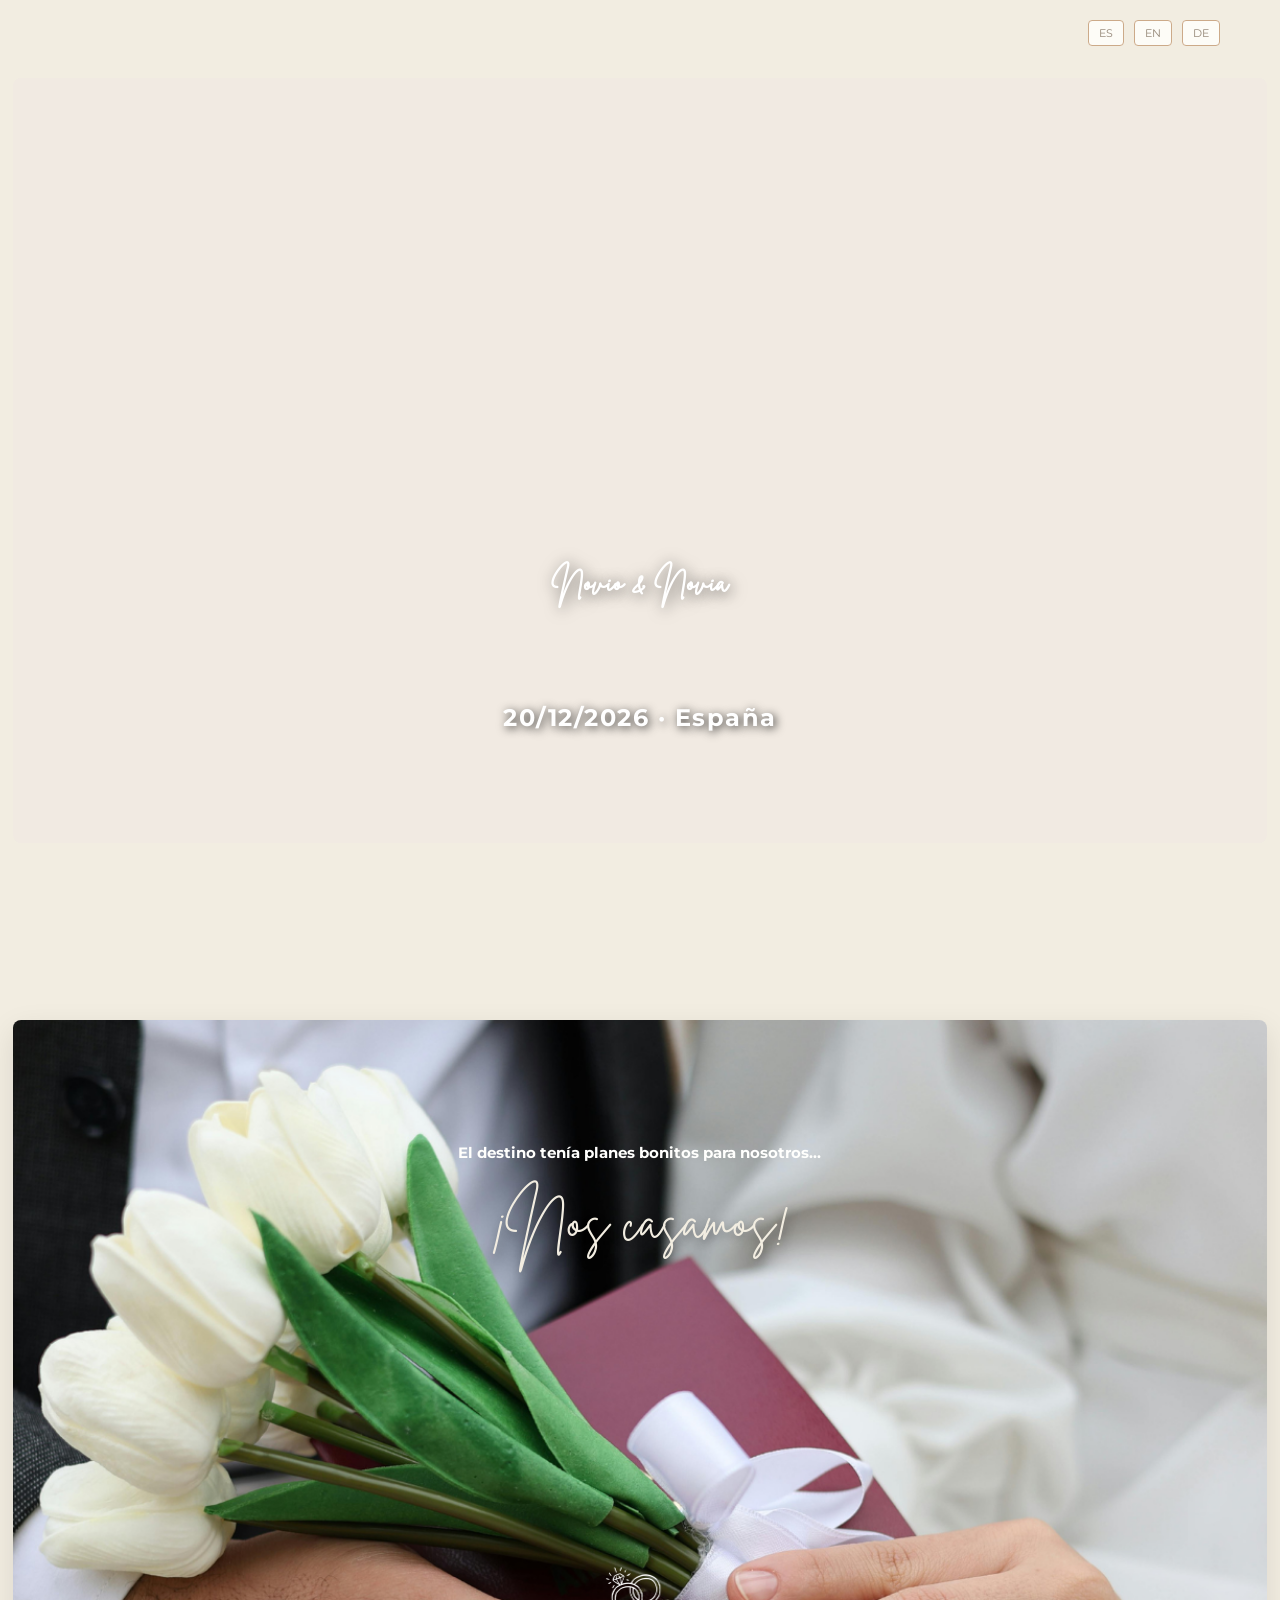
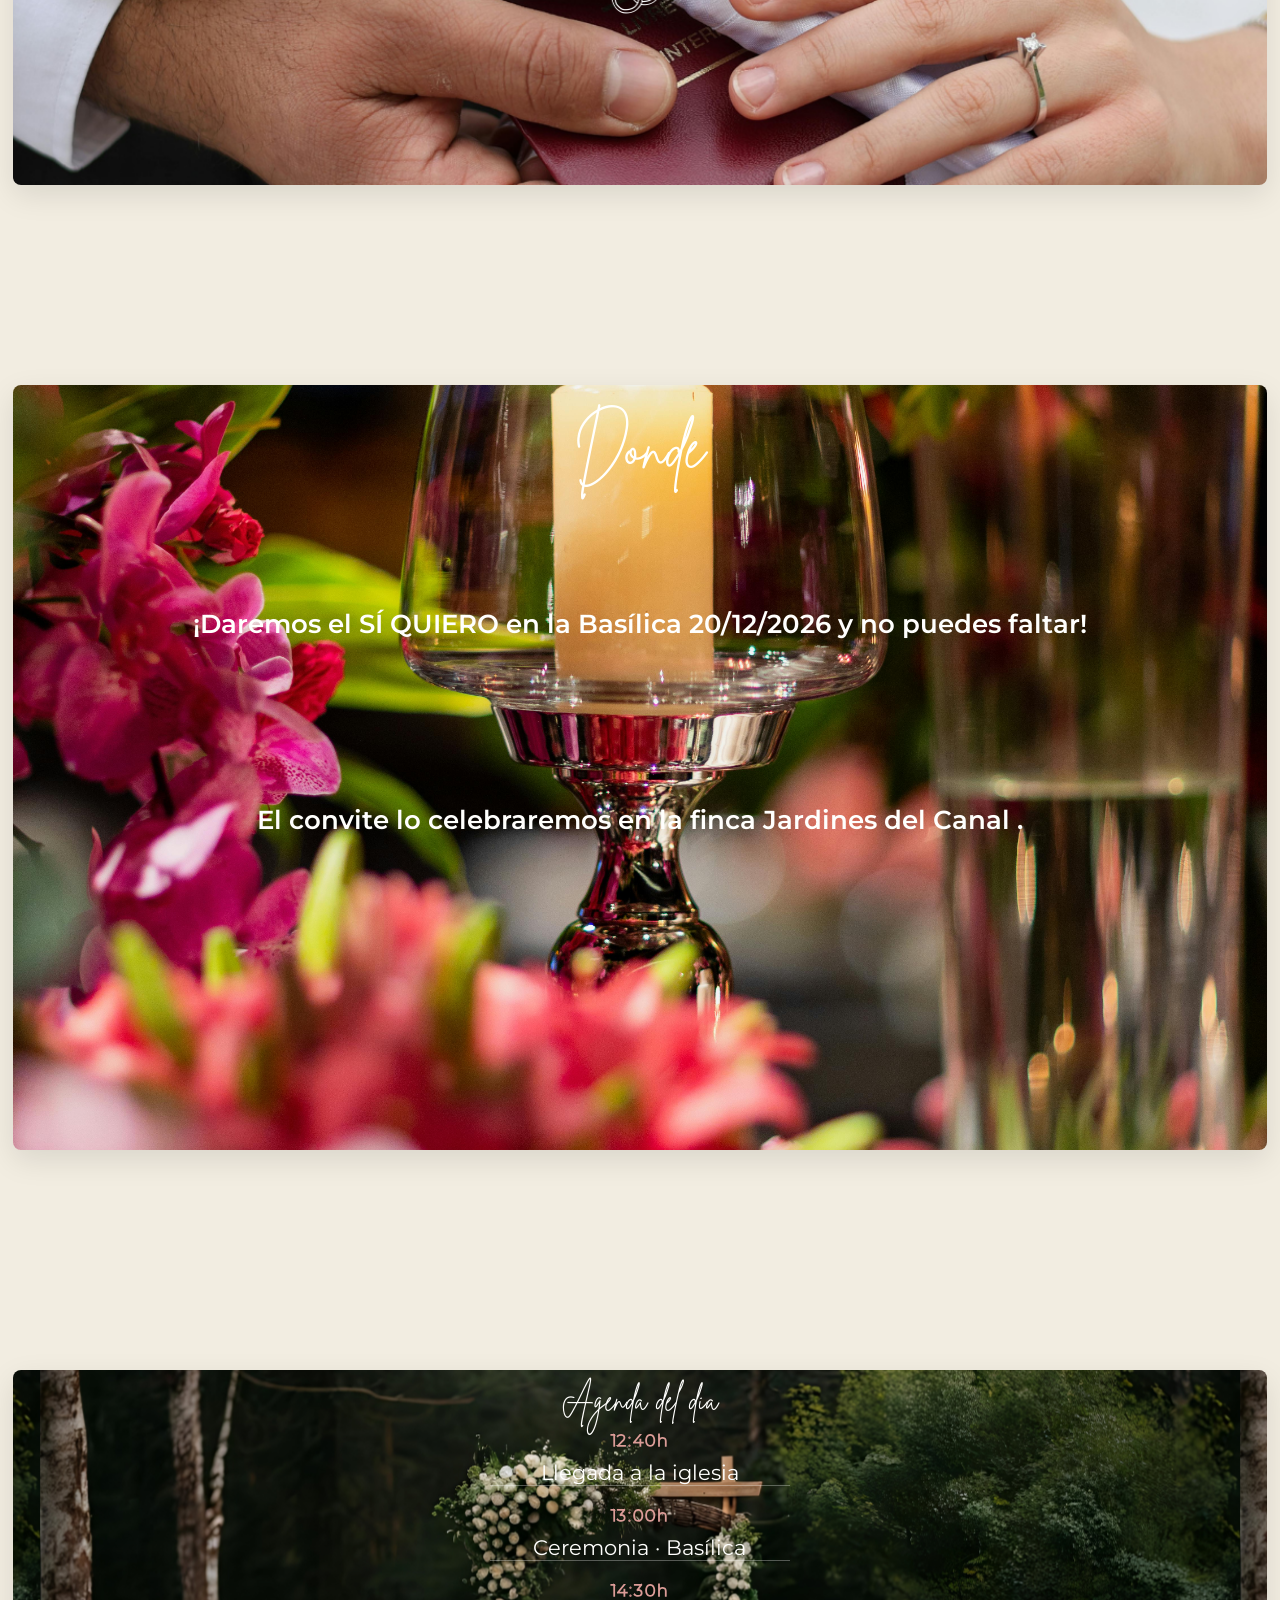
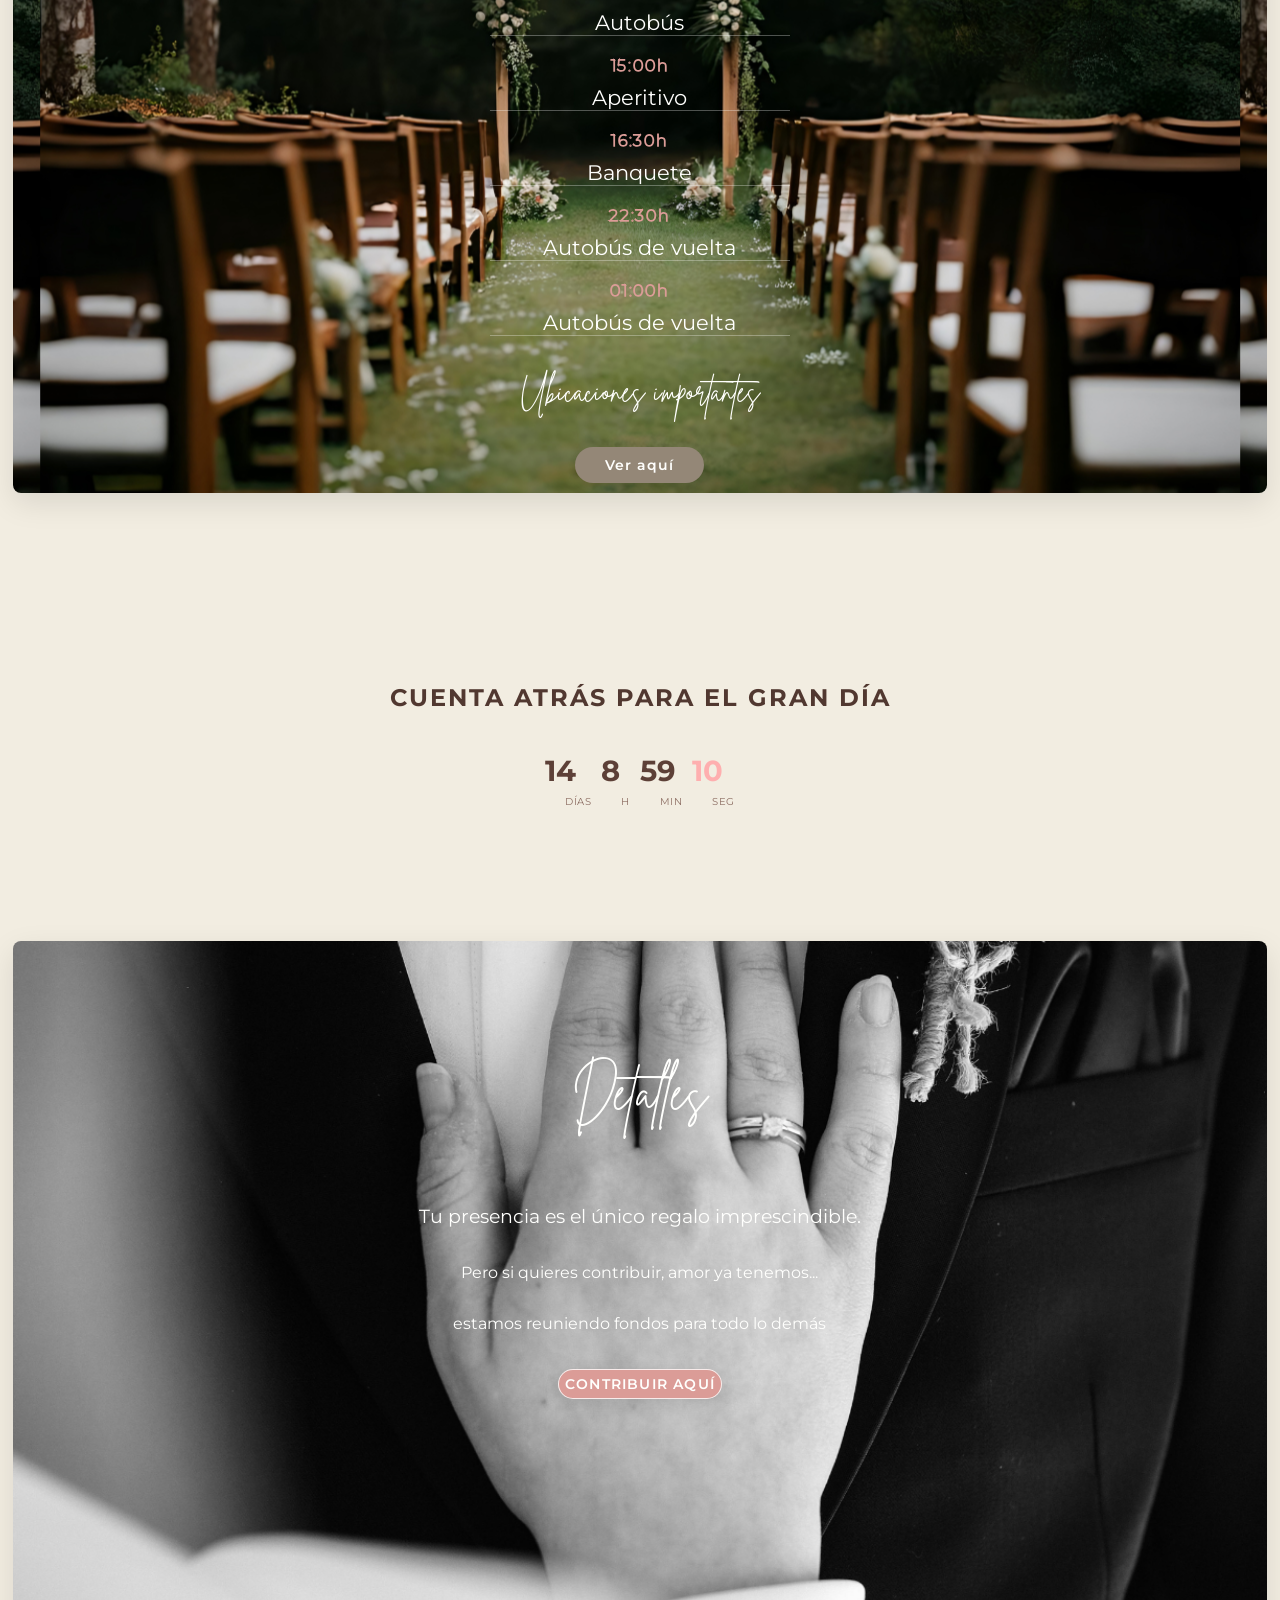
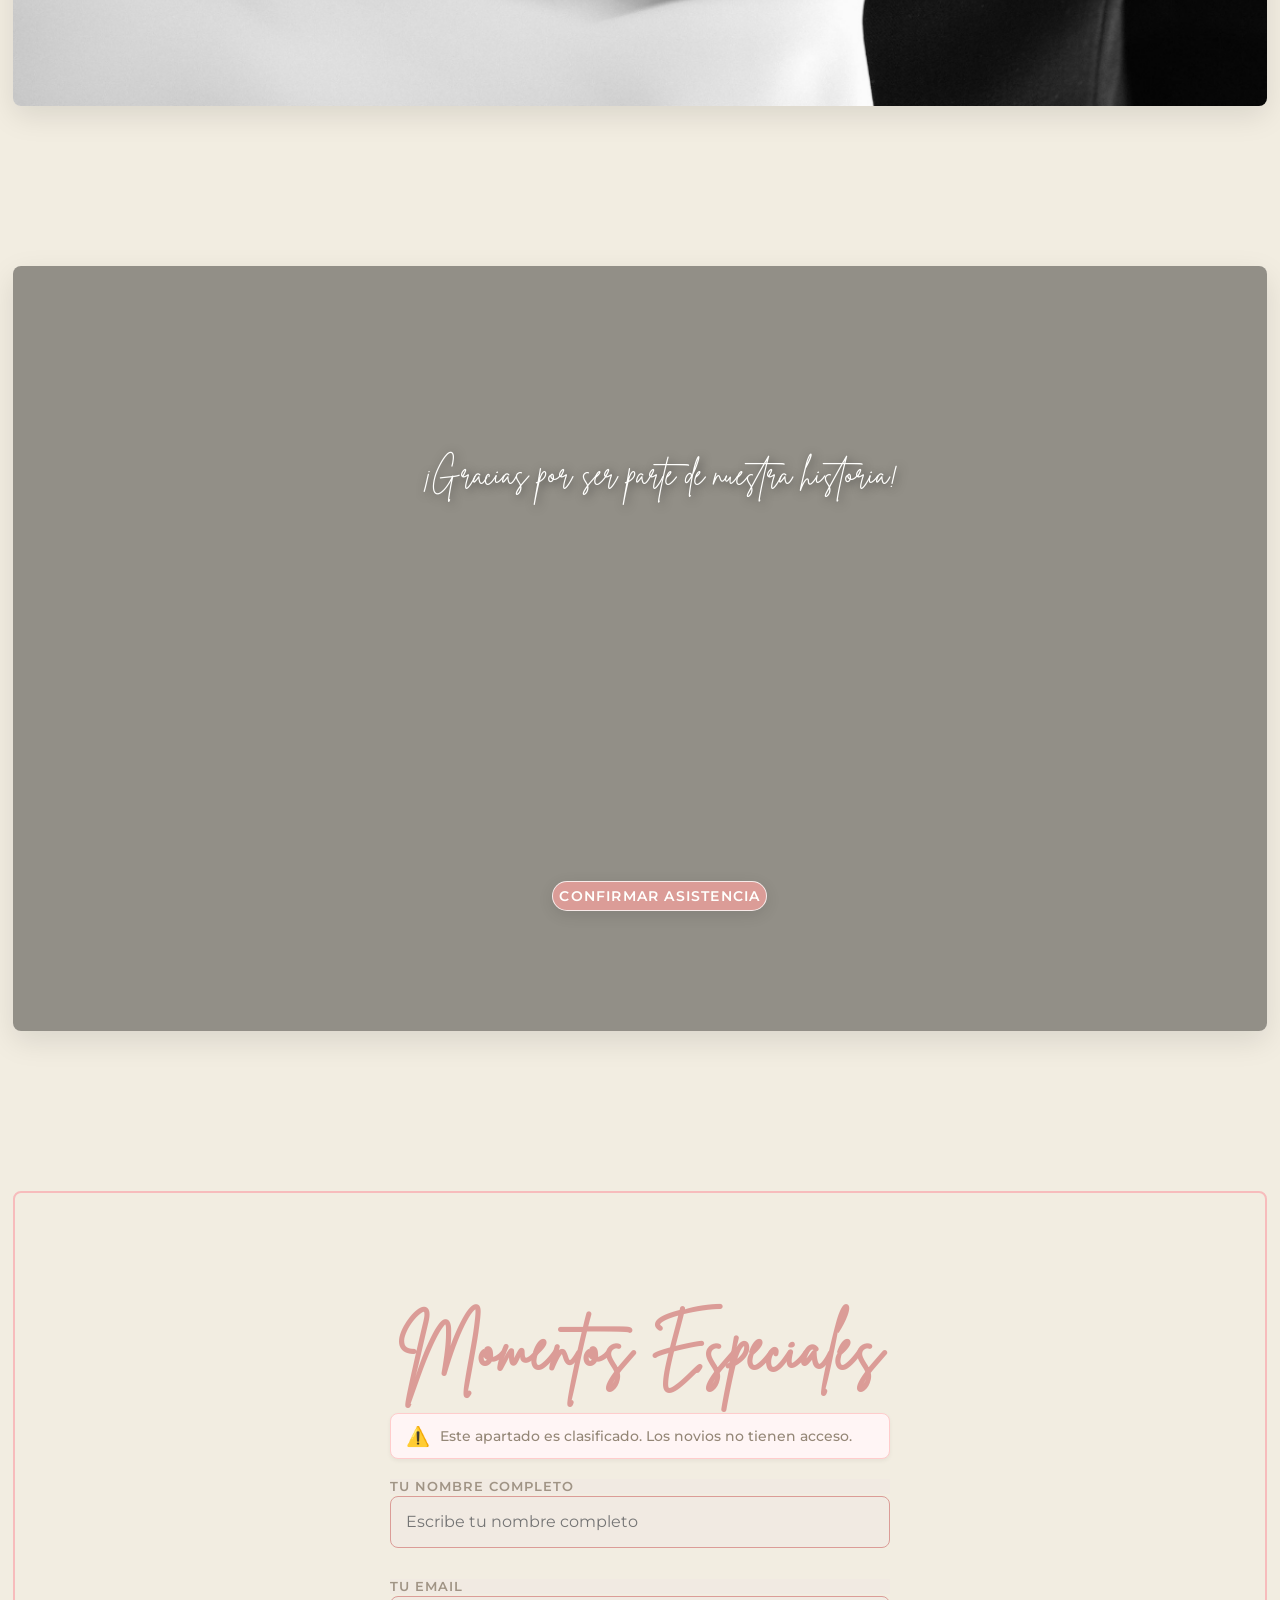
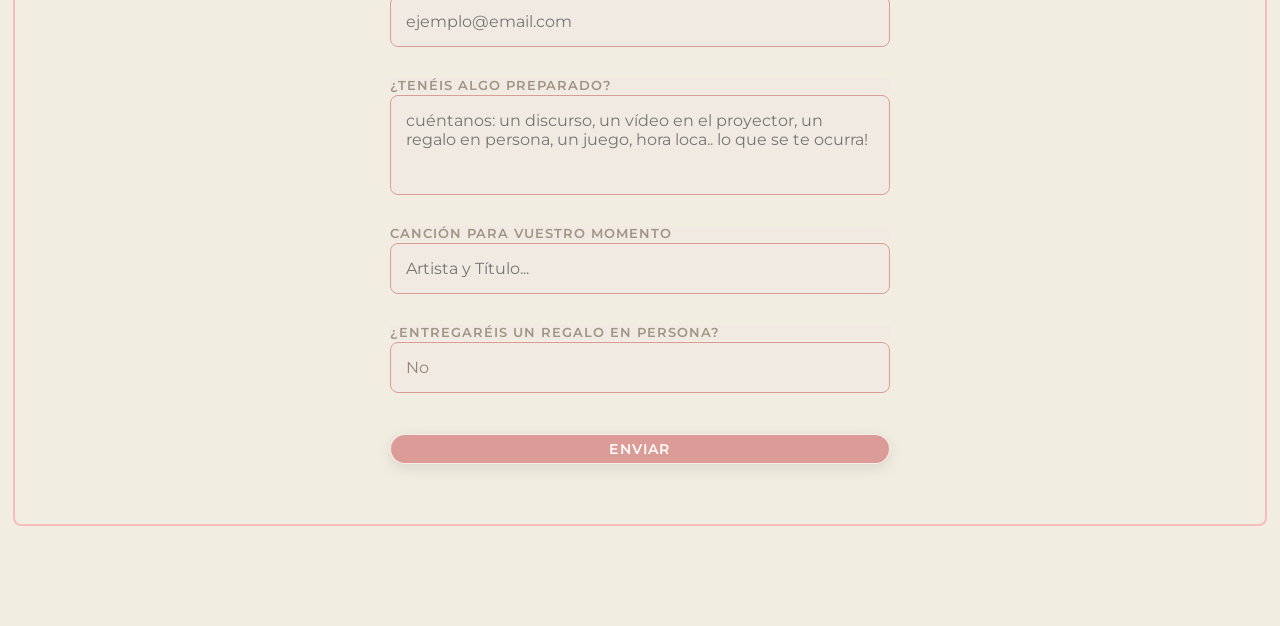
==== index.html @ f0749df8 "Primer commit de mi web de boda" ====
<!DOCTYPE html>
<html lang="es">

<head>
    <meta charset="UTF-8">
    <meta name="viewport" content="width=device-width, initial-scale=1.0">
    <meta name="description" content="Web de boda de Novio & Novia · 20 diciembre 2026">
    <meta property="og:title" content="Boda de Novio & Novia · 20 diciembre 2026">
    <meta property="og:description" content="Confirma tu asistencia a nuestra boda en España">
    <meta property="og:image" content="https://tu-demo.cheky.dev/images/Mano_novios.png">
    <meta property="og:url" content="https://tu-demo.cheky.dev">
    <meta property="og:type" content="website">
    <meta http-equiv="Cache-Control" content="no-cache, no-store, must-revalidate">
    <meta http-equiv="Pragma" content="no-cache">
    <meta http-equiv="Expires" content="0">
    <meta name="format-detection" content="telephone=no">
    <title>Boda de Novia & Novio - Demo Portfolio</title>
    <link rel="preconnect" href="https://fonts.googleapis.com">
    <link rel="preconnect" href="https://fonts.gstatic.com" crossorigin>
    <link href="https://fonts.googleapis.com/css2?family=Montserrat:wght=300;400;600&display=swap" rel="stylesheet">
    <link rel="stylesheet" href="style.css?v=4.7">
</head>

<body>

    <div class="language-picker">
        <button onclick="changeLanguage('es')" aria-label="Cambiar a español">ES</button>
        <button onclick="changeLanguage('en')" aria-label="Switch to English">EN</button>
        <button onclick="changeLanguage('de')" aria-label="Auf Deutsch wechseln">DE</button>
    </div>

    <section class="hero-split">
        <div class="hero-container">
            <div class="hero-video-wrapper">
                <video autoplay muted loop playsinline class="video-frame">
                    <source src="videos/Pareja.mp4" type="video/webm">
                </video>
                <div class="video-overlay-content">
                    <h1 class="hero-names">Novio & Novia</h1>
                    <div class="date-footer">
                        <p class="location" data-key="hero_location">20/12/2026 ·España</p>
                    </div>
                </div>
            </div>
        </div>
    </section>

    <section class="anuncio-section">
        <div class="anuncio-frame-wrapper">
            <div class="anuncio-especial">
                <div class="anuncio-overlay">
                    <h2 class="typewriter-text" data-key="announcement_intro">
                        El destino tenía planes bonitos para nosotros...
                    </h2>
                    <div id="big-reveal" class="reveal-container reveal-on-scroll">
                        <p class="font-brittany big-title" data-key="announcement">¡Nos casamos!</p>
                        <img src="images/iconoEnlace.png" alt="Anillos" class="rings-icon">
                    </div>
                </div>
            </div>
        </div>
    </section>


    <section class="donde-section">
        <div class="donde-frame-wrapper ">
            <div class="donde-overlay">
                <h2 class="font-brittany title-donde" data-key="title_donde">Donde</h2>
                <p class="donde-text" data-key="ceremony_details">
                    ¡Daremos el SÍ QUIERO en la Basílica el próximo 20/12/2026 y no puedes faltar!
                </p>

                <p class="donde-text1" data-key="ceremony_donde">El convite lo celebraremos en la finca Jardines del
                    Canal . </p>
            </div>
        </div>
    </section>

    <section class="module agenda">
        <div class="agenda-wrapper">
            <h2 class="font-brittany" data-key="agenda_title">Agenda del día</h2>
            <div class="agenda-grid">
                <div class="agenda-item">
                    <p class="agenda-time">12:40h</p>
                    <p class="agenda-desc" data-key="agenda_item_1">Llegada a la iglesia</p>
                </div>
                <div class="agenda-item">
                    <p class="agenda-time">13:00h</p>
                    <p class="agenda-desc" data-key="agenda_item_2">Ceremonia religiosa · Basílica de San Lorenzo</p>
                </div>
                <div class="agenda-item">
                    <p class="agenda-time">14:30h</p>
                    <p class="agenda-desc" data-key="agenda_item_3">Autobús</p>
                </div>
                <div class="agenda-item">
                    <p class="agenda-time">15:00h</p>
                    <p class="agenda-desc" data-key="agenda_item_4">Aperitivo</p>
                </div>
                <div class="agenda-item">
                    <p class="agenda-time">16:30h</p>
                    <p class="agenda-desc" data-key="agenda_item_5">Banquete</p>
                </div>
                <div class="agenda-item">
                    <p class="agenda-time">22:30h</p>
                    <p class="agenda-desc" data-key="agenda_item_6">Autobús de vuelta</p>
                </div>
                <div class="agenda-item">
                    <p class="agenda-time">01:00h</p>
                    <p class="agenda-desc" data-key="agenda_item_7">Autobús de vuelta</p>
                </div>

                <h2 class="font-brittany" data-key="locations_title">Ubicaciones importantes</h2>
                <div class="ubicacion-card">
                    <a href="#" target="_blank" class="map-btn" data-key="map_link" id="btn-mapa">
                        <span data-key="view_location">Ver aquí</span>
                    </a>
                </div>
            </div>
        </div>
    </section>

    <section class="countdown-section">
        <h2 class="countdown-title" data-key="countdown_title">CUENTA ATRÁS PARA EL GRAN DÍA</h2>
        <div class="countdown-container">
            <div class="countdown-item">
                <span id="days">00</span>
                <p data-key="days_label">DÍAS</p>
            </div>
            <div class="countdown-item">
                <span id="hours">00</span>
                <p data-key="hours_label">HORAS</p>
            </div>
            <div class="countdown-item">
                <span id="minutes">00</span>
                <p data-key="minutes_label">MIN</p>
            </div>
            <div class="countdown-item">
                <span id="seconds" class="seconds-red">00</span>
                <p data-key="seconds_label">SEG</p>
            </div>
        </div>
    </section>

    <section class="anuncio-section">
        <div class="anuncio-frame-wrapper card-unificada detalles-bg">
            <div class="anuncio-overlay">
                <h2 class="font-brittany title-detalles" data-key="regalo_title">Detalles</h2>
                <p class="text-main text-regalo-intro" data-key="regalo_intro">Tu presencia es el único regalo
                    imprescindible.</p>
                <p class="text-detalles text-regalo-p2" data-key="detalles_p2">Pero si quieres contribuir...</p>
                <p class="text-detalles text-regalo-p3" data-key="detalles_p3">"estamos reuniendo fondos para todo lo
                    demás"</p>

                <button class="rsvp-button" onclick="abrirModalIban()" data-key="btn_money"
                    style="margin-top: 20px; border: none; cursor: pointer;">
                    CONTRIBUIR AQUÍ
                </button>
            </div>
        </div>
    </section>

    <section class="gracias-section">
        <div class="gracias-frame-wrapper">
            <video autoplay muted loop playsinline class="video-frame">
                <source src="videos/Mesa_boda.mp4" type="video/mp4">
            </video>
            <div class="gracias-overlay">
                <h2 class="font-brittany title-gracias title-thanks" data-key="thanks_msg">
                    ¡Gracias por ser parte de nuestra historia!
                </h2>
                <a href="confirmacion.html" class="rsvp-button" data-key="go_to_form">Confirmar Asistencia</a>
            </div>
        </div>
    </section>

    <section class="anuncio-section secret-section">
        <div class="secret-container-full secreto-bg">
            <div class="secret-content-fluid">
                <div class="secret-header">
                    <h2 class="font-brittany title-main-secret" data-key="secret_title">Momentos Especiales</h2>
                </div>
                <div class="warning-box">
                    <span class="warning-icon">⚠️</span>
                    <p data-key="anuncio_privacidad">Este apartado es clasificado / confidencial</p>
                </div>
                <form class="secret-form" id="form-momentos">
                    <div class="form-group">
                        <label data-key="form_name_label">Tu nombre completo</label>
                        <input type="text" name="nombre_secreto" id="nombre" required
                            placeholder="Escribe tu nombre completo" data-key="placeholder_nombre_secreto">
                    </div>
                    <div class="form-group">
                        <label data-key="label_email">Tu Email</label>
                        <input type="email" id="email" name="email" placeholder="ejemplo@email.com" required>
                    </div>
                    <div class="form-group">
                        <label data-key="label_juego">¿Tienes algo preparado?</label>
                        <textarea name="juego" id="juego" data-key="placeholder_juego"
                            placeholder="Cuéntanos lo que tienes: un discurso, un vídeo, un juego..."></textarea>
                    </div>
                    <div class="form-group">
                        <label data-key="label_cancion">CANCIÓN PARA VUESTRO MOMENTO</label>
                        <input type="text" name="cancion" id="cancion" data-key="placeholder_artista"
                            placeholder="Artista y Título">
                    </div>
                    <div class="form-group">
                        <label data-key="label_regalo_persona">¿ENTREGARÉIS UN REGALO EN PERSONA?</label>
                        <select name="regalo_persona" id="regalo">
                            <option value="no" data-key="form_gift_no">No</option>
                            <option value="si" data-key="form_gift">Si</option>
                        </select>
                    </div>
                    <button type="submit" class="rsvp-button secret-btn" data-key="send_btn">Enviar</button>
                </form>
            </div>
        </div>
    </section>

    <div id="modal-iban" class="modal-iban-container">
        <div class="detalles-card">
            <button class="modal-iban-close" onclick="cerrarModal()">&times;</button>
            <h3 class="detalles-title" data-key="modal_title">Transferencia</h3>

            <div class="detalles-info-block">
                <p><strong data-key="modal_label_titular">Titular de la cuenta:</strong></p>
                <p>Novia <br>o Novio</p>
            </div>

            <div class="iban-display">
                <span class="iban-label" data-key="iban_label">IBAN</span>
                <span class="iban-numero"
                    style="font-size: 1.1rem; letter-spacing: 0.5px;">**52556454525654565456455</span>
            </div>

            <div class="modal-iban-warning">
                <p data-key="modal_warning_text">⚠ Si algún botón no funciona, es muy probable que tengas las ventanas
                    emergentes bloqueadas en tu navegador.</p>
                <p style="margin-top: 8px; text-align: center;">
                    <span data-key="modal_how_to">Cómo solucionarlo:</span>
                    <a href="https://support.apple.com/es-es/102524" target="_blank" rel="noopener">iPhone</a> ·
                    <a href="https://support.google.com/chrome/answer/95472?hl=es&co=GENIE.Platform%3DAndroid"
                        target="_blank" rel="noopener">Android</a>
                </p>
            </div>
            <p style="font-size: 0.85rem; color: var(--color-texto-gris); line-height: 1.4; margin: 0;"
                data-key="modal_footer">
                Cualquier problema, no dudéis en contactarnos y os ayudaremos encantados. ✨
            </p>
        </div>
    </div>

    <script>
        // 1. Cuenta atrás
        const targetDate = new Date("December 20, 2026 12:00:00").getTime();
        setInterval(() => {
            const now = new Date().getTime();
            const diff = targetDate - now;
            if (diff > 0) {
                document.getElementById("days").innerText = Math.floor(diff / (1000 * 60 * 60 * 24));
                document.getElementById("hours").innerText = Math.floor((diff % (1000 * 60 * 60 * 24)) / (1000 * 60 * 60));
                document.getElementById("minutes").innerText = Math.floor((diff % (1000 * 60 * 60)) / (1000 * 60));
                document.getElementById("seconds").innerText = Math.floor((diff % (1000 * 60)) / 1000);
            }
        }, 1000);

        // 2. Diccionario de traducciones I18n
        const translations = {
            es: {
                hero_location: "20/12/2026 ·  España",
                announcement_intro: "El destino tenía planes bonitos para nosotros...",
                announcement: "¡Nos casamos!",
                where_title: "¿Dónde?",
                ceremony_details: "¡Daremos el SÍ QUIERO en la Basílica 20/12/2026 y no puedes faltar!",
                party_details: "El convite lo celebraremos en la finca Jardines ",
                agenda_title: "Agenda del día",
                agenda_item_1: "Llegada a la iglesia",
                agenda_item_2: "Ceremonia · Basílica ",
                agenda_item_3: "Autobús",
                agenda_item_4: "Aperitivo",
                agenda_item_5: "Banquete",
                agenda_item_6: "Autobús de vuelta",
                agenda_item_7: "Autobús de vuelta",
                locations_title: "Ubicaciones importantes",
                view_location: "Ver aquí",
                map_link: "https://cheky.dev/",
                countdown_title: "CUENTA ATRÁS PARA EL GRAN DÍA",
                days_label: "DÍAS",
                hours_label: "H",
                minutes_label: "MIN",
                seconds_label: "SEG",
                go_to_form: "Confirmar Asistencia",
                regalo_title: "Detalles",
                regalo_intro: "Tu presencia es el único regalo imprescindible.",
                detalles_p2: "Pero si quieres contribuir, amor ya tenemos...",
                detalles_p3: "estamos reuniendo fondos para todo lo demás",
                btn_money: "CONTRIBUIR AQUÍ",
                iban_label: "IBAN",
                secret_title: "Momentos Especiales",
                anuncio_privacidad: " Este apartado es clasificado. Los novios no tienen acceso.",
                form_name_label: "Tu nombre completo",
                placeholder_nombre_secreto: "Escribe tu nombre completo",
                label_email: "Tu Email",
                placeholder_email: "ejemplo@email.com",
                placeholder_artista: "Artista y Título...",
                placeholder_juego: "cuéntanos: un discurso, un vídeo en el proyector, un regalo en persona, un juego, hora loca.. lo que se te ocurra!",
                label_cancion: "CANCIÓN PARA VUESTRO MOMENTO",
                label_juego: "¿TENÉIS ALGO PREPARADO?",
                label_regalo_persona: "¿ENTREGARÉIS UN REGALO EN PERSONA?",
                form_gift_no: "No",
                form_gift: "Si",
                send_btn: "Enviar",
                thanks_msg: "¡Gracias por ser parte de nuestra historia!",
                modal_title: "Transferencia",
                modal_label_titular: "Titular de la cuenta:",
                modal_warning_text: "⚠ Si algún botón no funciona, es muy probable que tengas las ventanas emergentes bloqueadas en tu navegador.",
                modal_how_to: "Cómo solucionarlo:",
                modal_footer: "Cualquier problema, no dudéis en contactarnos y os ayudaremos encantados. ✨"
            },
            en: {
                hero_location: "12/20/2026 ·  Spain",
                announcement_intro: "Fate had beautiful plans for us...",
                announcement: "We're getting married!",
                where_title: "Where?",
                ceremony_details: "We will say 'I DO' at the Basilica  12/20/2026 and you can't miss it!",
                party_details: "The celebration will be held at the Jardines",
                agenda_title: "Wedding Schedule",
                agenda_item_1: "Arrival at the church",
                agenda_item_2: "Ceremony · Basilica ",
                agenda_item_3: "Shuttle Bus",
                agenda_item_4: "Cocktail hour",
                agenda_item_5: "Wedding feast",
                agenda_item_6: "Return bus",
                agenda_item_7: "Return bus",
                locations_title: "Important Locations",
                view_location: "View here",
                map_link: "https://cheky.dev/",
                countdown_title: "COUNTDOWN TO THE BIG DAY",
                days_label: "DAYS",
                hours_label: "H",
                minutes_label: "MIN",
                seconds_label: "SECOND",
                go_to_form: "Confirm Attendance",
                regalo_title: "Details",
                regalo_intro: "Your presence is the only essential gift.",
                detalles_p2: "But if you wish to contribute, we already have plenty of love...",
                detalles_p3: "we are raising funds for everything else",
                btn_money: "CONTRIBUTE HERE",
                iban_label: "IBAN",
                secret_title: "Special Moments",
                anuncio_privacidad: "This section is classified. The couple has no access.",
                form_name_label: "Your full name",
                placeholder_nombre_secreto: "Write your full name",
                label_email: " Your email",
                placeholder_email: "example@email.com",
                placeholder_artista: "Artist and Title...",
                placeholder_juego: "Tell us what you have: a speech, a video, a personal gift, a game, crazy hour... Whatever comes to mind!",
                label_cancion: "SONG FOR YOUR MOMENT",
                label_juego: "HAVE YOU PREPARED SOMETHING?",
                label_regalo_persona: "GIVING A GIFT IN PERSON?",
                form_gift_no: "No",
                form_gift: "Yes",
                send_btn: "Send",
                thanks_msg: "Thanks for being part of our story!",
                modal_title: "Bank Transfer",
                modal_label_titular: "Account Holder:",
                modal_warning_text: "⚠ If any button doesn't work, it is very likely that you have pop-ups blocked in your browser.",
                modal_how_to: "How to fix it:",
                modal_footer: "Any issues, please do not hesitate to contact us, we will be happy to help. ✨"
            },
            de: {
                hero_location: "20.12.2026 · Spanien",
                announcement_intro: "Das Schicksal hatte schöne Pläne für uns...",
                announcement: "Wir heiraten!",
                where_title: "Wo?",
                ceremony_details: "Wir geben uns am 20.12.2026 in der Basilika !",
                party_details: "Die Feier findet auf dem Anwesen Jardines ",
                agenda_title: "Tagesablauf",
                agenda_item_1: "Ankunft an der Kirche",
                agenda_item_2: "Zeremonie · Basilika ",
                agenda_item_3: "Shuttle-Bus",
                agenda_item_4: "Sektempfang & Aperitif",
                agenda_item_5: "Hochzeitsessen",
                agenda_item_6: "Rückfahrt-Bus",
                agenda_item_7: "Rückfahrt-Bus",
                locations_title: "Wichtige Orte",
                view_location: "Standort anzeigen",
                map_link: "https://cheky.dev/",
                countdown_title: "COUNTDOWN ZUM GROSSEN TAG",
                days_label: "TAGE",
                hours_label: "S",
                minutes_label: "MIN",
                seconds_label: "SEK",
                go_to_form: "Teilnahme bestätigen",
                regalo_title: "Details",
                regalo_intro: "Deine Anwesenheit ist unser wichtigstes Geschenk.",
                detalles_p2: "Wenn ihr dennoch etwas beitragen möchtet – Liebe haben wir schon genug...",
                detalles_p3: "wir sammeln für alles andere",
                btn_money: "HIER BEITRAGEN",
                iban_label: "IBAN",
                secret_title: "Besondere Momente",
                anuncio_privacidad: "Dieser Bereich ist geheim. Das Brautpaar hat keinen Zugriff.",
                form_name_label: "Vollständiger Name",
                placeholder_nombre_secreto: "Deinen vollständigen Namen eingeben",
                label_email: "Deine E-Mail",
                placeholder_email: "beispiel@email.com",
                placeholder_artista: "Interpret und Titel...",
                placeholder_juego: "Erzählen Sie uns, was Sie haben: eine Rede, ein Video, ein persönliches Geschenk, ein Spiel, eine verrückte Stunde ... Was auch immer Ihnen in den Sinn kommt!",
                label_cancion: "LIED FÜR EUREN MOMENT",
                label_juego: "HABT IHR ETWAS VORBEREITET?",
                label_regalo_persona: "PERSÖNLICHES GESCHENK ÜBERGEBEN?",
                form_gift_no: "Nein",
                form_gift: "Ja",
                send_btn: "Absenden",
                thanks_msg: "Danke, dass du Teil unserer Geschichte bist!",
                modal_title: "Überweisung",
                modal_label_titular: "Kontoinhaber:",
                modal_warning_text: "⚠ Wenn eine Schaltfläche nicht funktioniert, haben Sie höchstwahrscheinlich Pop-ups in Ihrem Browser blockiert.",
                modal_how_to: "Wie man es behebt:",
                modal_footer: "Bei Problemen zögern Sie bitte nicht, uns zu kontaktieren, wir helfen Ihnen gerne weiter. ✨"
            }
        };

        // 3. Controlador de Idioma Dinámico
        function changeLanguage(lang) {
            const t = translations[lang];
            if (!t) return;

            document.querySelectorAll('[data-key]').forEach(element => {
                const key = element.getAttribute('data-key');
                if (!t[key]) return;

                if (element.tagName === 'A' && key === 'map_link') {
                    element.href = t[key];
                }
                else if (element.tagName === 'INPUT' || element.tagName === 'TEXTAREA') {
                    element.placeholder = t[key];
                }
                else {
                    element.innerText = t[key];
                }
            });

            localStorage.setItem('selectedLanguage', lang);

            const emailInput = document.getElementById('email');
            if (emailInput && t.placeholder_email) {
                emailInput.placeholder = t.placeholder_email;
            }
        }

        window.onload = () => {
            const savedLang = localStorage.getItem('selectedLanguage') || 'es';
            changeLanguage(savedLang);
        };

        // 4. Animación on Scroll
        document.addEventListener('DOMContentLoaded', () => {
            const observer = new IntersectionObserver((entries) => {
                entries.forEach(entry => {
                    if (entry.isIntersecting) {
                        entry.target.classList.add('appear');
                        observer.unobserve(entry.target);
                    }
                });
            }, { threshold: 0.3 });

            const targetReveal = document.querySelector('.reveal-on-scroll');
            if (targetReveal) {
                observer.observe(targetReveal);
            }
        });

        // 5. Formulario Momentos Especiales - DEMO (no envía datos reales)
        const formMomentos = document.getElementById('form-momentos');
        if (formMomentos) formMomentos.addEventListener('submit', async function (e) {
            e.preventDefault();

            const lang = localStorage.getItem('selectedLanguage') || 'es';
            const t = translations[lang] || translations.es;
            const btn = formMomentos.querySelector('.secret-btn[type="submit"]');
            const sending = lang === 'en' ? 'Sending...' : lang === 'de' ? 'Wird gesendet...' : 'Enviando...';

            btn.disabled = true;
            btn.innerText = sending;

            // DEMO: simula envío con delay
            await new Promise(resolve => setTimeout(resolve, 1200));

            const okMsg = lang === 'en'
                ? 'Sent! Thanks for the surprise ❤️'
                : lang === 'de'
                    ? 'Gesendet! Danke für die Überraschung ❤️'
                    : '¡Enviado con éxito! Gracias por la sorpresa ❤️';

            alert(okMsg);
            formMomentos.reset();
            btn.disabled = false;
            btn.innerText = t.send_btn;
        });

        // 6. Control de reproducción de Vídeos Móviles
        document.addEventListener('DOMContentLoaded', function () {
            var videos = document.querySelectorAll('video');
            videos.forEach(function (video) {
                video.play().catch(function (error) {
                    console.log("Autoplay controlado preventivamente.");
                });
            });
        });

        // 7. Funciones del Modal Flotante
        function abrirModalIban() {
            const modal = document.getElementById('modal-iban');
            if (modal) {
                modal.style.display = 'flex';
            }
        }

        function cerrarModal() {
            const modal = document.getElementById('modal-iban');
            if (modal) {
                modal.style.display = 'none';
            }
        }

        window.addEventListener('click', function (event) {
            const modal = document.getElementById('modal-iban');
            if (event.target === modal) {
                modal.style.display = 'none';
            }
        });
    </script>
</body>

</html>
---- style.css ----
:root {
    --color-principal: #948777;
    --color-fondo-total: #fffffd;
    --color-fondo-crema: #f2ede1;
    --color-marron-claro: #ccaa89;
    --color-fondo-modulos: #f1eae2;
    --color-texto-rosa: #db9c97;
    --color-texto-gris: #a09485;
    --color-marron-oscuro: #362b21;
}

@font-face {
    font-family: 'Brittany';
    src: url('fonts/BrittanySignature.ttf') format('truetype');
}

body {
    margin: 0;
    background-color: var(--color-fondo-crema);
    font-family: 'Montserrat', sans-serif;
    color: #fffffd;
}

.title-detalles {
    font-family: 'Brittany', cursive !important;
    font-size: 50px;
    color: var(--color-fondo-total);
    font-weight: normal;
    font-display: swap;
    margin-top: 125px;

}


.language-picker {
    position: fixed;
    top: 20px;
    right: 60px;
    z-index: 1000;
    display: flex;
    gap: 10px;
}

.language-picker button {
    background: rgba(255, 255, 253, 0.8);
    border: 1px solid var(--color-marron-claro);
    color: var(--color-principal);
    font-family: 'Montserrat', sans-serif;
    font-size: 0.7rem;
    padding: 5px 10px;
    cursor: pointer;
    transition: 0.3s;
    border-radius: 4px;
}

.language-picker button:hover {
    background: var(--color-marron-claro);
    color: white;
}

.hero-split {
    background-color: var(--color-fondo-crema);
    min-height: 100vh;
    display: flex;
    align-items: center;
    justify-content: center;
    padding: 20px 0;
}

.hero-container {
    width: 100%;
    display: flex;
    justify-content: center;
}

.hero-video-wrapper {
    width: 98% !important;
    height: 85vh;
    margin: 40px auto;
    border-radius: 8px;
    overflow: hidden;
    position: relative;
    background: var(--color-fondo-modulos);
    padding: 0 !important;
    line-height: 0;
    max-width: 1600px
}

.module.hero {
    background: transparent !important;
    padding: 60px 0 !important;
    margin: 0 !important;
}

.video-frame {
    width: 100%;
    height: 100%;
    object-fit: cover;
    display: block;
    border-radius: 8px;
    border: none;
    outline: none;
}

.video-overlay-content {
    position: absolute;
    top: 0;
    left: 0;
    width: 100%;
    height: 100%;
    background: transparent !important;
    display: flex;
    flex-direction: column;
    align-items: center;
    justify-content: flex-end;
    padding: 0 0 8% 0 !important;
    z-index: 10;
    pointer-events: none;
    box-sizing: border-box;
    text-align: center;
    gap: 0;
}

.names-badge {
    position: relative;
    display: flex;
    align-items: center;
    justify-content: center;
    width: 100%;
    max-width: 500px;
    margin-bottom: 35px;
}

.date-footer {
    position: relative;
    z-index: 11;
}

.location {
    font-size: 1.5rem;
    font-weight: 700;
    color: #ffffff !important;
    text-shadow: 2px 2px 10px rgba(0, 0, 0, 0.8);
    letter-spacing: 1.5px;
}

@media (max-width: 768px) {
    .hero-video-wrapper {
        height: 90vh;
        width: 90%;
        margin: 0 auto;
    }

    .names-badge {
        width: 90%;
        margin-bottom: 6px;
    }

    .location {
        font-size: 0.8rem;
        letter-spacing: 1px;
        white-space: nowrap;
        margin-top: 200px;
    }

    .anuncio-frame-wrapper {
        width: 98% !important;
        height: 90vh;
    }

    .gracias-frame-wrapper {
        width: 96% !important;
        height: 90vh;
    }

    .anuncio-especial {
        background-position: center 15%;
    }
}



.fotos-finales-container {
    display: flex;
    flex-direction: column;
    align-items: center;
    justify-content: center;
    gap: 50px;
    width: 100%;
    margin: 0 auto;
}


.oval-frame {
    display: flex;
    flex-direction: column;
    align-items: center;
    width: 100%;
    max-width: 350px;
    margin: 0 auto;
    margin-top: 20px;
}

.oval-frame img {
    width: 100%;
    height: auto;
    object-fit: cover;
    display: block;
    margin: 0 auto 20px auto;
}

.main-text,
.secondary-text {
    width: 80%;
    margin: 0 auto;
    text-align: center;
    color: #5d4037;
    font-size: 1.1rem;
}

.btn-compacto {
    background: var(--color-texto-rosa);
    backdrop-filter: blur(10px) !important;
    border: 1.5px solid rgba(255, 255, 255, 0.8) !important;
    color: var(--color-fondo-total);
    border-radius: 50px !important;
    font-family: 'Montserrat', sans-serif !important;
    font-weight: 600 !important;
    text-transform: uppercase !important;
    letter-spacing: 1px;
    font-size: 0.65rem !important;
    transition: all 0.4s cubic-bezier(0.25, 0.8, 0.25, 1) !important;
    cursor: pointer !important;
    display: inline-block !important;
    text-decoration: none !important;
    text-align: center !important;
    box-shadow: 0 4px 15px rgba(0, 0, 0, 0.1) !important;
    margin-top: 0;
    padding: 4px;
}

.opciones-pago-horizontal {
    gap: 8px;
    margin-top: auto;
    margin-bottom: 20px;
}



.donde-content h2 {
    text-align: center;
    display: flex;
    margin: 0 auto 30px auto;
    width: 100%;
}


.typewriter-text {
    font-size: 0.95rem;
    margin-top: 60px;
}

.big-title {
    font-size: 2.8rem !important;
}

.donde-content h2 {
    font-size: 2.8rem !important;
}


.agenda-wrapper {
    width: 98%;
    background-attachment: scroll;
}

.agenda h2 {
    font-size: 2.5rem;
    margin-bottom: 30px;
}

.agenda-grid {
    grid-template-columns: 1fr;
    gap: 20px;
}

.agenda-time {
    font-size: 1rem;
}

.agenda-desc {
    font-size: 1rem;
}


.countdown-container {
    gap: 10px;
    padding: 0 10px;
    justify-content: center;
    display: flex;
}

.countdown-item span {
    font-size: 2rem;
}

.countdown-item p {
    font-size: 0.8;
    letter-spacing: 0.1px;
    margin-left: 20px;
}

.opciones-pago-horizontal {
    gap: 8px;
}

.hero-split {
    padding: 10px 0;
}




@media (max-width: 768px) {
    .title-detalles {
        font-size: 2.1rem !important;
        line-height: 0.2;
        color: var(--color-fondo-total);
        margin-top: 125px;
    }
}

.names-text-wrapper {
    position: absolute;
    top: 50%;
    left: 50%;
    transform: translate(-50%, -50%);
    width: 100%;
    text-align: center;
    z-index: 15;
}


.hero-names {
    font-family: 'Brittany', cursive !important;
    color: white;
    text-shadow: 2px 2px 15px rgba(0, 0, 0, 0.6);
    margin-bottom: 110px;
    font-size: 1.8rem;
    margin-top: 180px;
}


.anuncio-section {
    padding: 60px 0;
    display: flex;
    justify-content: center;
    align-items: center;
}

.anuncio-frame-wrapper {
    width: 98%;
    max-width: 1600px;
    height: 85vh;
    margin: 40px auto;
    border-radius: 8px;
    overflow: hidden;
    position: relative;
    box-shadow: 0 10px 30px rgba(0, 0, 0, 0.1);
}

.anuncio-especial {
    width: 100%;
    height: 100%;
    background: url('images/Libreta_novios.png') no-repeat center 20%;
    background-size: cover;
    display: flex;
    flex-direction: column;
    align-items: center;
    justify-content: flex-end;
    padding-bottom: 50px;
}

.anuncio-overlay {
    width: 100%;
    height: 100%;
    display: flex;
    flex-direction: column;
    align-items: center;
    justify-content: flex-start;
    padding-top: 20%;
    text-align: center;
    padding-left: 20px;
    padding-right: 20px;
    box-sizing: border-box;
    margin-top: -70px;
}

.anuncio-overlay {
    padding-top: 5%;
}

.reveal-container.visible {
    opacity: 1;
    transform: scale(1);
}

.big-title {
    font-family: 'Brittany', cursive !important;
    color: var(--color-texto-rosa);
    font-size: 3.5rem !important;
    line-height: 1;
    color: var(--color-fondo-crema) !important;
    text-shadow: 2px 4px 10px rgba(0, 0, 0, 0.3);
    margin: 0;
}

.reveal-on-scroll {
    opacity: 0;
    transform: translateY(30px);
    transition: all 1s ease-out;

}

.reveal-on-scroll.appear {
    opacity: 1;
    transform: translateY(0);
    margin-top: 20px;
}

.reveal-on-scroll.appear .rings-icon {
    width: 80px;
    margin-top: 305px;
    animation: simple-bounce 2s infinite ease-in-out 1s;
}

@media (max-width: 768px) {
    .rings-icon {
        width: 70px !important;
        left: 50%;
        ;
        margin-top: 230px;
    }

    .reveal-on-scroll.appear .rings-icon {
        margin-top: 400px;
    }
}


@keyframes simple-bounce {

    0%,
    100% {
        transform: translateY(0);
    }

    50% {
        transform: translateY(-5px);
    }
}



.donde-container {
    width: 100%;
    max-width: 1200px;
    margin: 0 auto;
    display: flex;
    flex-direction: column;
    align-items: center;
    text-align: center;
}

.donde-section {
    padding: 60px 0;
    display: flex;
    justify-content: center;
    align-items: center;
}

.donde-frame-wrapper {
    width: 98%;
    max-width: 1600px;
    background: url('images/Donde.png');
    background-size: cover;
    background-position: center;
    background-attachment: scroll;
    height: 85vh;
    margin: 40px auto;
    border-radius: 8px;
    overflow: hidden;
    position: relative;
    box-shadow: 0 10px 30px rgba(0, 0, 0, 0.1);
}



/* --- BLOQUE DE TEXTO --- */
.donde-content {
    display: flex;
    flex-direction: column;
    align-items: center;
    text-align: center;
    width: 100%;

}

.title-donde {
    font-family: 'Brittany', cursive !important;
    color: var(--color-fondo-total);
    font-weight: normal;
    text-align: center;
    display: block;
    width: 100%;
    font-size: 3.8rem;
    line-height: 0.1;
    margin-top:60px;
    padding: 0 ;
}

.title-wrapper {
    font-family: 'Brittany', cursive !important;
    color: var(--color-fondo-total);
    font-weight: normal;
    text-align: center;
    display: block;
    width: 100%;
    font-size: 2.8rem;
    line-height: 0.1;
    margin-top:10px;
    padding: 0 ;
}

.donde-text {
    font-size: 1.2rem;
    margin-top:150px;
    margin-bottom: 5px;
    font-family: 'Montserrat', sans-serif;
    font-weight: 600;
    color: var(--color-fondo-total);
    text-align: center;
    display: block;
    width: 100%;
    font-size: 1.6rem;
    line-height: 1.8;
}

.donde-text1 {
    font-size: 1.2rem;
    margin-top:150px;
    margin-bottom: 5px;
    font-family: 'Montserrat', sans-serif;
    font-weight: 600;
    color: var(--color-fondo-total);
    text-align: center;
    display: block;
    width: 100%;
    font-size: 1.6rem;
    line-height: 1.8;
}

.agenda {
    background-color: var(--color-fondo-crema);
    padding: 60px 0;
    display: flex;
    justify-content: center;
}

.agenda-wrapper {
    width: 98%;
    max-width: 1600px;
    background: url('images/Altar.png');
    background-position: center;
    background-attachment: scroll;
    margin: 40px auto;
    border-radius: 8px;
    overflow: hidden;
    position: relative;
    box-shadow: 0 10px 30px rgba(0, 0, 0, 0.1);
}




.agenda h2 {
    font-family: 'Brittany', cursive !important;
    font-weight: normal;
    color: var(--color-fondo-total);
    font-size: 30px;
    margin-bottom: 10px;
    margin-top: 10px;
    text-align: center;
}

.agenda-grid {
    display: flex;
    flex-direction: column;
    gap: 20px;
    width: 100%;
    max-width: 700px;
}

.agenda-item {
    display: flex;
    flex-direction: column;
    align-items: center;
    border-bottom: 1px solid rgba(255, 255, 255, 0.3);

}

.agenda-item:last-child {
    border-bottom: none;
}

.agenda-time {
    font-size: 1rem;
    font-weight: 100;
    -webkit-text-stroke: 1.5px var(--color-texto-rosa);
    letter-spacing: 1.8px;
    color: var(--color-texto-rosa);
    margin: 0;
}

.agenda-desc {
    font-size: 1.3rem;
    font-family: 'Montserrat', sans-serif;
    margin: 10px 0 0 0;
}

.agenda .ubicacion-card {
    background: transparent;
    box-shadow: none;
    border-radius: 0;
    text-align: center;
    margin-bottom: 10px;
}

.agenda .ubicacion-card h3 {
    color: white;
}

.agenda .ubicacion-card p {
    color: rgba(255, 255, 255, 0.8);
}

.agenda .font-brittany[data-key="locations_title"] {
    font-family: 'Brittany', cursive !important;
    margin-top: 15px;
    font-weight: normal;
    color: var(--color-fondo-total);
}

.agenda .map-btn {
    margin-top: 5px !important;
    display: inline-block !important;
}

.agenda .map-btn:hover {
    background: rgba(252, 249, 249, 0.588);
    box-shadow: none;
}

.countdown-title {
    text-align: center;
    font-size: 1.5rem;
    letter-spacing: 2px;
    color: #513830;
    margin-bottom: 30px;
    text-transform: uppercase;
    padding-top: 40px;
}

.countdown-container {
    display: flex;
    justify-content: center;
    align-items: center;
    gap: 10px;
    padding: 15px;
}


.countdown-item span {
    font-size: 1.8rem;
    font-weight: bold;
    display: block;
    color: #5d4037;
    line-height: 1;
}


.countdown-item p {
    font-size: 0.6rem;
    letter-spacing: 0.50px;
    color: #8d6e63;
    margin-top: 10px;
    margin-left: 20px;
}



.seconds-red {
    color: #feafaf !important;
}

.title-main {
    font-size: 2.5rem;
}

.text-main {
    font-size: 1.2rem;
    margin-top: 35px;
}

.text-detalles {
    font-size: 1.2;
}

.opciones-pago {
    display: flex;
    flex-direction: row;
    gap: 12px;
    justify-content: center;
    margin-top: 16px;
}






@media (min-width: 768px) {

    .hero-content,
    .video-overlay {
        justify-content: flex-end !important;
        padding-bottom: 10vh !important;
    }

    .rsvp-button,
    .iban-button,
    .submit-btn {
        margin-top: 10px;
    }

    .gracias-section {
        display: flex !important;
        flex-direction: column !important;
        padding-bottom: 0 !important;
        height: 100% !important;
        padding-top: 20px !important;
        justify-content: flex-start;
    }
}

.gracias-section {
    width: 100%;
    padding: 60px 0;
    display: flex;
    justify-content: center;

}


.gracias-frame-wrapper {
    width: 98%;
    max-width: 1600px;
    height: 85vh;
    margin: 40px auto;
    border-radius: 8px;
    overflow: hidden;
    position: relative;
    box-shadow: 0 10px 30px rgba(0, 0, 0, 0.1);
}


.gracias-overlay {
    position: absolute;
    top: 0;
    left: 0;
    width: 100%;
    height: 100%;
    background: rgba(0, 0, 0, 0.4);
    display: flex;
    flex-direction: column;
    justify-content: center;
    align-items: center;
    z-index: 2;
    text-align: center;
    padding: 20px;
}

.title-gracias {
    font-family: 'Brittany', cursive !important;
    font-weight: normal;
    color: var(--color-fondo-total);
    text-align: center;
    font-size: 2rem;
    margin-bottom: 375px;
    text-shadow: 2px 2px 10px rgba(0, 0, 0, 0.5);
}

.rsvp-button {
    background: transparent;
    border: 2px solid #fbb5b5;
    color: #ffffff;
    padding: 10px 18px;
    border-radius: 50px;
    font-family: 'Montserrat', sans-serif;
    font-weight: 600;
    font-size: 0.75rem;
    text-decoration: none;
    text-transform: uppercase;
    letter-spacing: 1px;
    cursor: pointer;
    transition: all 0.3s ease;
    flex: 0 1 auto;
    text-align: center;
    white-space: nowrap;
}

.rsvp-button:hover {
    background: transparent;
    color: var(--color-fondo-total);
    transform: translateY(-2px);
    box-shadow: 0 4px 10px rgba(0, 0, 0, 0.1);
}

.btn-compacto {
    background: var(--color-texto-rosa);
    color: var(--color-fondo-total);
    border: none;
    border-radius: 50px;
    padding: 4px 4px;
    font-family: 'Montserrat', sans-serif;
    font-weight: 600;
    font-size: 0.8rem;
    text-transform: uppercase;
    letter-spacing: 1.2px;
    cursor: pointer;
    transition: all 0.35s ease;
    display: inline-block;
}

.opciones-pago {
    display: flex;
    justify-content: center;
    gap: 10px;
    flex-wrap: wrap;
    margin-top: 20px;
}


.detalles-bg {
    background: url('images/Traje_novio.png') no-repeat center center;
    background-size: cover;
}


.confirmacion-page {
    background: var(--color-fondo-modulos);
    background-size: cover;
    background-position: center;
    background-attachment: fixed;
    min-height: 100vh;
    display: flex;
    align-items: center;
    justify-content: center;
    padding: 40px 20px;
}

.form-card {
    background: var(--color-fondo-crema);
    padding: 30px 40px;
    border-radius: 20px;
    max-width: 650px;
    width: 100%;
    box-shadow: 0 20px 40px rgba(0, 0, 0, 0.3);
    box-sizing: border-box;
}

.form-card h2 {
    font-family: 'Brittany', cursive !important;
    color: var(--color-texto-rosa);
    text-align: center;
    font-size: 3.5rem;
    margin-bottom: 15px;
}

.form-row {
    display: grid;
    grid-template-columns: 1fr 1fr;
    gap: 30px;
}


.form-group label {
    display: block;
    font-size: 0.9rem;
    font-weight: 600;
    color: var(--color-texto-rosa);
    margin-bottom: -4px;
    text-transform: uppercase;
    letter-spacing: 1px;
}

.form-card input,
.form-card select,
.form-card textarea {
    width: 100%;
    max-width: 100%;
    padding: 12px 15px;
    border: 1px solid #e0e0e0;
    border-radius: 10px;
    background: #fdfbf7;
    font-family: 'Montserrat', sans-serif;
    transition: all 0.3s ease;
    box-sizing: border-box;
}

.form-card input:focus {
    border-color: #5d4037;
    box-shadow: 0 0 8px rgba(93, 64, 55, 0.1);
    outline: none;
}

.submit-btn {
    width: 100%;
    background: var(--color-texto-rosa);
    border: 2px solid var(--color-texto-rosa);
    color: var(--color-fondo-total);
    padding: 18px;
    border: none;
    border-radius: 50px;
    font-size: 1.1rem;
    font-weight: 600;
    cursor: pointer;
    margin-top: 10px;
    transition: transform 0.3s ease, background 0.3s ease;
}

.submit-btn:hover {
    background: var(--color-texto-rosa);
    color: var(--color-fondo-total);
    transform: translateY(-2px);
    box-shadow: 0 4px 10px rgba(0, 0, 0, 0.1);
}


.back-link {
    display: block;
    text-align: center;
    margin-top: 20px;
    color: #888;
    text-decoration: none;
    font-size: 0.9rem;
}

.aviso-fecha {
    background: #fff5f5;
    border: 1px solid #ffcccc;
    padding: 10px;
    border-radius: 12px;
    margin: 10px 0;
    display: flex;
    align-items: center;
    gap: 10px;
    justify-content: center;
    box-shadow: 0 4px 6px rgba(0, 0, 0, 0.05);
}

.aviso-fecha span {
    font-size: 1.2em;
}

.aviso-fecha p {
    margin: 0;
    color: #c53030;
    font-size: 0.95em;
    font-weight: 500;
}


@media (max-width: 600px) {

    .form-row,
    .guest-entry {
        grid-template-columns: 1fr;
    }

    .form-card {
        padding: 20px 40px;
    }
}

.guest-entry {
    margin-bottom: 8px;
}

.guest-list {
    max-height: 300px;
    overflow-y: auto;
}

/* --- DISCURSO CONTACTO --- */
.discurso-contacto .form-help {
    margin-bottom: 10px;
    color: var(--color-texto-rosa);
}

.discurso-mail-link {
    display: inline-block;
    color: var(--color-texto-rosa);
    font-weight: 600;
    font-size: 0.95rem;
    text-decoration: none;
    border-bottom: 1px solid var(--color-texto-rosa);
    transition: opacity 0.2s;
}

.discurso-mail-link:hover {
    opacity: 0.7;
}

@media (max-width: 780px) {

    .countdown-container {
        gap: 2px;
        padding: 6px 17px;
        justify-content: center;
        display: flex;
    }

    .countdown-item {
        min-width: 80px;
        margin-right: -25px;


    }

    .countdown-item span {
        font-size: 1.2rem;
        text-align: start;
        margin-left: 20px;
    }



    .title-main {
        font-size: 1.8rem;
    }


    .title-gracias {
        font-size: 1.2rem;
        font-weight: normal;
        margin-top: 120px;
        padding-right: 40px;
    }
}


.rsvp-button,
.iban-button,
.submit-btn {
    background: var(--color-texto-rosa);
    color: var(--color-fondo-total);
    border: 2px solid var(--color-fondo-modulos);
    border-radius: 50px;
    font-family: 'Montserrat', sans-serif;
    font-weight: 600;
    text-decoration: none;
    cursor: pointer;
    transition: all 0.35s ease;
    box-shadow: none;
}


/* hover */
.btn-compacto:hover,
.rsvp-button:hover,
.iban-button:hover,
.submit-btn:hover {
    background: var(--color-texto-rosa);
    color: var(--color-fondo-total);
    transform: translateY(-2px);
    box-shadow: 0 4px 10px rgba(0, 0, 0, 0.1);
}

@media (min-width: 1024px) {

    .container,
    .donde-container,
    .form-card {
        max-width: 1020px !important;
        margin: 0 auto !important;
        width: 90% !important;
    }


    .fotos-finales-container {
        display: flex !important;
        flex-direction: row !important;
        justify-content: center !important;
        gap: 50px !important;
        align-items: flex-start !important;
    }

    .oval-frame {
        width: 45% !important;
    }
}

@media (min-width: 1440px) {
    .hero-video-wrapper,
    .anuncio-frame-wrapper,
    .donde-frame-wrapper,
    .agenda-wrapper,
    .gracias-frame-wrapper,
    .secret-container-full {
        max-width: 1600px;
    }

    .big-title {
        font-size: 5rem !important;
    }

    .form-card {
        max-width: 750px;
    }
}


.rsvp-button {
    margin-right: 0;
}

.video-section,
.image-section,
.hero-section {
    height: 85vh !important;
    min-height: 500px;
    overflow: hidden;
    position: relative;
}

.video-section video,
.image-section img {
    width: 100%;
    height: 100%;
    object-fit: cover;
}

.submit-btn,
.btn-outline-light {
    background: var(--color-texto-rosa);
    backdrop-filter: blur(5px);
    border: 1.5px solid rgba(255, 255, 255, 0.8) !important;
    color: var(--color-fondo-total);
    border-radius: 50px !important;
    font-family: 'Montserrat', sans-serif;
    font-weight: 600;
    text-transform: uppercase;
    letter-spacing: 1px;
    transition: all 0.4s cubic-bezier(0.25, 0.8, 0.25, 1);
    cursor: pointer;
    display: inline-block;
    text-decoration: none;
    text-align: center;
}

.agenda-grid {
    max-width: 300px;
    margin: 0 auto;
}

.btn-compacto:hover,
.submit-btn:hover,
.btn-outline-light:hover {
    background: var(--color-texto-rosa);
    color: var(--color-fondo-total);
    transform: translateY(-3px);
    box-shadow: 0 10px 20px rgba(0, 0, 0, 0.15);
}

@media (min-width: 1024px) {

    .container,
    .donde-container,
    .form-card {
        max-width: 1200px !important;
        margin: 0 auto !important;
        width: 90% !important;
    }


    .fotos-finales-container {
        display: flex !important;
        flex-direction: row !important;
        justify-content: center !important;
        gap: 50px !important;
        align-items: flex-start !important;
    }

    .oval-frame {
        width: 100% !important;
    }
}

.module,
.hero-section,
.video-section,
.image-section {
    padding: 80px 0 !important;
    margin: 0 !important;
}

@media (max-width: 768px) {

    section,
    .module {
        padding: 0 !important;
    }
}

.video-section,
.image-section,
.hero-section {
    height: 90vh !important;
    min-height: 600px;
    display: flex !important;
    flex-direction: column !important;
    justify-content: flex-end !important;
    padding-bottom: 8vh !important;
}

.video-section video,
.image-section img,
.hero-section img {
    object-position: center 20% !important;
}

.rings-icon {
    top: 75% !important;
}


.hero-btn,
.submit-btn,
.rsvp-button,
.btn-outline-light,
button[type="submit"] {
    background: var(--color-texto-rosa);
    color: var(--color-fondo-total);
    backdrop-filter: blur(10px) !important;
    border: 1.5px solid rgba(255, 255, 255, 0.8) !important;
    border-radius: 50px !important;
    font-family: 'Montserrat', sans-serif !important;
    font-weight: 600 !important;
    text-transform: uppercase !important;
    letter-spacing: 1.2px !important;
    font-size: 0.85rem !important;
    transition: all 0.4s cubic-bezier(0.25, 0.8, 0.25, 1) !important;
    cursor: pointer !important;
    display: inline-block !important;
    text-decoration: none !important;
    text-align: center !important;
    box-shadow: 0 4px 15px rgba(0, 0, 0, 0.1) !important;
    padding: 6px;
}


.btn-compacto:hover,
.hero-btn:hover,
.submit-btn:hover,
.rsvp-button:hover,
button[type="submit"]:hover {
    background: var(--color-texto-rosa);
    color: var(--color-fondo-total);
    transform: translateY(-3px) !important;
    box-shadow: 0 8px 25px rgba(0, 0, 0, 0.2) !important;
}

@media (max-width: 768px) {

    .hero-container,
    .video-overlay-content,
    .anuncio-overlay,
    .video-overlay {
        display: flex !important;
        flex-direction: column !important;
        padding-bottom: 0 !important;
        height: 100% !important;
        padding-top: 20px !important;
        justify-content: flex-start;
    }


    .hero-btn {
        margin-top: auto !important;
        margin-bottom: -15px;
        margin-right: 35px;
    }

    .rsvp-button {
        margin-top: auto !important;
        margin-bottom: 60px !important;
        margin-right: 35px;
    }

    .submit-btn {
        margin-top: -10px;
        margin-bottom: -15px;
        margin-right: 35px;

    }


    .warning-box {
        background: #fff5f5;
        border: 1px solid #ffcccc;
        padding: 10px 15px;
        border-radius: 8px;
        margin: 10px 0 20px 0;
        display: flex;
        align-items: center;
        gap: 10px;
        font-family: 'Montserrat', sans-serif;
        box-shadow: 0 2px 4px rgba(0, 0, 0, 0.05);
    }

    .warning-icon {
        font-size: 1.2rem !important;
    }

    .warning-box p {
        margin: 0 !important;
        font-size: 0.9rem !important;
        color: var(--color-principal);
        font-weight: 500 !important;
        line-height: 1.4 !important;
        text-align: left !important;
    }
}

.warning-box {
    background: #fff5f5;
    border: 1px solid #ffcccc;
    padding: 10px 15px;
    border-radius: 8px;
    margin: 10px 0 20px 0;
    display: flex;
    align-items: center;
    gap: 10px;
    font-family: 'Montserrat', sans-serif;
    box-shadow: 0 2px 4px rgba(0, 0, 0, 0.05);
}

.warning-icon {
    font-size: 1.2rem !important;
}

.warning-box p {
    margin: 0 !important;
    font-size: 0.9rem !important;
    color: var(--color-principal);
    font-weight: 500 !important;
    line-height: 1.4 !important;
    text-align: left !important;
}

@media (min-width: 769px) {
    .warning-box {
        max-width: 600px !important;
    }
}


.countdown-section {
    display: flex;
    flex-direction: column;
    align-items: center;
    padding: 10px 20px;
    background: var(--color-fondo-crema);
}

.map-btn {
    display: inline-block;
    background-color: var(--color-principal);
    color: var(--color-fondo-total) !important;
    text-decoration: none;
    padding: 10px 30px;
    border-radius: 25px;
    font-family: 'Montserrat', sans-serif;
    font-size: 0.85rem;
    font-weight: 600;
    letter-spacing: 1px;
    transition: all 0.3s ease;
    box-shadow: 0 4px 10px rgba(0, 0, 0, 0.05);
    margin-top: 5px;
}

.map-btn:hover {
    background-color: var(--color-texto-rosa);
    transform: translateY(-1px);
}



/* 1. Contenedor Principal */
.secret-container-full {
    width: 98%;
    max-width: 1600px;
    height: auto;
    min-height: 85vh;
    min-height: unset;
    margin: 40px auto;
    border-radius: 8px;
    display: flex;
    justify-content: center;
    align-items: flex-start;
    padding: 60px 20px;
    box-sizing: border-box;
    overflow: hidden;
}

.secreto-bg {
    background: var(--color-fondo-crema);
    background-size: cover;
    border: 2px solid #f7bcbc;
}

.secret-content-fluid {
    width: 100%;
    max-width: 500px;
    display: flex;
    flex-direction: column;
    z-index: 5;
}

/* 2. Títulos */
.title-main-secret {
    font-family: 'Brittany', cursive !important;
    font-size: clamp(2.5rem, 10vw, 4rem);
    color: var(--color-texto-rosa);
    text-align: center;
    margin-bottom: 10px;
}

.text-subtitle-secret {
    color: var(--color-texto-rosa);
    text-align: center;
    margin-bottom: 30px;
    font-size: 1rem;
}


.warning-icon {
    font-size: 1.2rem !important;
}


.secret-form {
    width: 100%;
    display: flex;
    flex-direction: column;
    gap: 25px;
}

.secret-form .form-group * {
    margin-top: 0 !important;
    margin-bottom: 0 !important;
}

.secret-form .form-group {
    display: flex;
    flex-direction: column;
    width: 100%;
    gap: 2px !important;
    padding: inherit;
    color: var(--color-principal);
}

.secret-form label {
    color: var(--color-texto-gris);
    background: var(--color-fondo-modulos);
    -webkit-appearance: none;
    background-color: var(--color-fondo-modulos);
    font-size: 0.8rem;
    font-weight: 600;
    margin-bottom: 8px;
    letter-spacing: 1px;
    text-transform: uppercase;
}


.secret-form input[type="text"],
.secret-form input[type="email"],
.secret-form textarea,
.secret-form select {
    display: block;
    width: 100%;
    box-sizing: border-box;
    padding: 15px;
    font-family: 'Montserrat', sans-serif;
    font-size: 1rem;
    line-height: 1.2;
    color: var(--color-texto-gris);
    background-color: var(--color-fondo-modulos);
    border: 1px solid var(--color-texto-rosa);
    border-radius: 8px;
    -webkit-appearance: none;
    appearance: none;
}

.secret-form textarea {
    min-height: 100px;
    resize: none;
}



.secret-btn {
    background: var(--color-texto-rosa);
    border: 2px solid var(--color-fondo-total);
    color: var(--color-fondo-total);
    margin-top: 10px;
    width: 100%;
    padding: 18px;
    font-weight: 600;
    text-transform: uppercase;
    cursor: pointer;
    transition: all 0.3s ease;
    border-radius: 8px;
}

.secret-btn:hover {
    background: var(--color-texto-rosa);
    transform: translateY(-2px);
    box-shadow: 0 4px 10px rgba(0, 0, 0, 0.1);
    opacity: 0.9;
}

/* 6. Responsive (Móvil) */
@media (max-width: 768px) {
    .secret-container-full {
        padding: 40px 8px;
        width: 97%;
    }

    .title-main-secret {
        font-size: 2.5rem;
    }

    .secret-content-fluid {
        padding: 5;
    }
}

.form-group p,
.form-group input,
.form-group textarea,
.form-group select {
    margin-top: 0 !important;
    margin-bottom: 0 !important;
    background: var(--color-fondo-modulos);
    border: 1px solid var(--color-texto-rosa);
    color: var(--color-principal);
    border-radius: 8px;
}

.form-group {
    margin-bottom: 6px !important;
    display: flex;
    flex-direction: column;
    gap: 4px;
    margin-top: 0;
}

.secret-form input {
    border-radius: 8px !important;
    border: 1px solid var(--color-texto-rosa) !important;
    background-color: var(--color-fondo-modulos) !important;
    padding: 15px !important;
    font-family: 'Montserrat', sans-serif;
    font-size: 1rem;
    width: 100%;
    box-sizing: border-box;
}

.secret-form select option {
    background-color: var(--color-fondo-modulos) !important;
    color: lightslategray !important;
}

/* Acompañantes - colores de texto */
.guest-entry h4 {
    color: var(--color-marron-oscuro);
    font-size: 1rem;
    margin-bottom: 8px;
    margin-top: 16px;
}

.form-group-inner label {
    color: var(--color-fondo-modulos);
    font-size: 0.8rem;
    font-weight: 600;
    text-transform: uppercase;
    letter-spacing: 1px;
}

.secret-form input:focus,
.secret-form textarea:focus,
.secret-form select:focus {
    outline: none;
    box-shadow: 0 0 0 2px var(--color-texto-rosa);
}

.guest-counter {
    display: flex;
    align-items: center;
    gap: 16px;
}

.guest-counter button {
    width: 36px;
    height: 36px;
    border-radius: 50%;
    border: 1px solid var(--color-texto-rosa);
    background: var(--color-fondo-modulos);
    color: var(--color-principal);
    font-size: 1.2rem;
    cursor: pointer;
    line-height: 1;
}

.guest-counter span {
    font-size: 1.2rem;
    font-weight: 600;
    color: var(--color-principal);
    min-width: 20px;
    text-align: center;
}

.modal-iban-container {
    display: none;
    position: fixed;
    top: 0;
    left: 0;
    width: 100%;
    height: 100%;
    background-color: var(---color-fondo-modulos);
    backdrop-filter: blur(4px);
    z-index: 2000;
    justify-content: center;
    align-items: center;
    padding: 20px;
    box-sizing: border-box;
}

.modal-iban-card {
    background-color: var(--color-fondo-crema);
    border: 2px solid var(--color-texto-rosa);
    border-radius: 15px;
    padding: 30px;
    max-width: 450px;
    width: 100%;
    position: relative;
    box-shadow: 0 10px 30px rgba(0, 0, 0, 0.3);
    text-align: center;
    color: var(--color-texto-rosa);
    animation: aparecerModal 0.3s ease-out;
}

@keyframes fadeInModal {
    from {
        opacity: 0;
        transform: scale(0.9);
    }

    to {
        opacity: 1;
        transform: scale(1);
    }
}

/* Botón de cerrar (X) */
.modal-iban-close {
    position: absolute;
    top: 12px;
    right: 15px;
    background: none;
    border: none;
    font-size: 1.8rem;
    color: var(--color-texto-rosa);
    cursor: pointer;
    line-height: 1;
}

.modal-iban-title {
    font-family: 'Brittany', cursive !important;
    color: var(--color-texto-rosa);
    font-size: 2.2rem;
    margin-top: 0;
    margin-bottom: 20px;
    font-weight: normal;
}

.modal-iban-content {
    background: var(--color-fondo-modulos);
    padding: 15px;
    border-radius: 10px;
    margin-bottom: 20px;
    border: 1px dashed var(--color-texto-rosa);
}

.titular-label {
    font-size: 0.8rem;
    text-transform: uppercase;
    letter-spacing: 1px;
    color: var(--color-texto-rosa);
    margin: 0 0 5px 0;
    font-weight: 600;
}

.titular-name {
    font-size: 1.05rem;
    font-weight: 500;
    line-height: 1.4;
    margin: 0;
}

.modal-iban-warning {
    background: #fff5f5;
    border: 1px solid #ffcccc;
    padding: 12px;
    border-radius: 8px;
    margin-bottom: 15px;
    font-size: 0.85rem;
    line-height: 1.4;
    color: #f43232;
}

.modal-iban-warning p {
    margin: 0 0 8px 0;
}

.modal-iban-warning p:last-child {
    margin-bottom: 0;
}

.solucion-links a {
    color: var(--color-texto-rosa);
    font-weight: 600;
    text-decoration: none;
    border-bottom: 1px solid var(--color-texto-rosa);
}

.solucion-links a:hover {
    opacity: 0.8;
}

.modal-iban-footer {
    font-size: 0.85rem;
    color: var(--color-texto-rosa);
    margin: 0;
    line-height: 1.4;
}


@media (max-width: 480px) {
    .modal-iban-card {
        padding: 25px 15px;
    }

    .modal-iban-title {
        font-size: 1.8rem;
    }
}

.modal-iban-container {
    display: none;
    position: fixed;
    top: 0;
    left: 0;
    width: 100%;
    height: 100%;
    background-color: rgba(0, 0, 0, 0.6);
    backdrop-filter: blur(5px);
    z-index: 99999;
    justify-content: center;
    align-items: center;
    padding: 20px;
    box-sizing: border-box;
}


.modal-iban-container .detalles-card {
    background: color-mix(in srgb, var(--color-fondo-crema) 55%, transparent);
    -webkit-backdrop-filter: blur(10px);
    padding: 32px 40px;
    max-width: 480px;
    width: 90%;
    margin: auto;
    border-radius: 16px;
}


@keyframes aparecerModal {
    from {
        opacity: 0;
        transform: scale(0.9);
    }

    to {
        opacity: 1;
        transform: scale(1);
    }
}


.modal-iban-close {
    position: absolute;
    top: 15px;
    right: 20px;
    background: none;
    border: none;
    font-size: 2rem;
    color: var(--color-texto-rosa);
    cursor: pointer;
    line-height: 1;
    z-index: 10;
}

.modal-iban-warning {
    background: rgba(255, 255, 253, 0.5);
    border: 1px solid var(--color-texto-rosa);
    padding: 15px;
    border-radius: 8px;
    margin: 20px 0;
    font-size: 0.85rem;
    color: var(--color-texto-rosa);
    text-align: left;
    line-height: 1.4;
}

.modal-iban-warning a {
    color: var(--color-texto-rosa);
    font-weight: 600;
    text-decoration: underline;
}

.modal-iban-container .detalles-card,
.modal-iban-container .detalles-card p,
.modal-iban-container .detalles-card h3,
.modal-iban-container .detalles-card strong {
    color: var(--color-marron-oscuro) !important;
}

.modal-iban-warning {
    background: color-mix(in srgb, var(--color-texto-rosa) 15%, transparent);
    border: 1px solid var(--color-texto-rosa);
}

.modal-iban-warning p {
    color: var(--color-marron-oscuro) !important;
}

.modal-iban-warning a {
    color: var(--color-texto-rosa) !important;
    font-weight: 600;
}

@media (max-width: 768px) {
    #btnIban {
        background: var(--color-texto-rosa);
        color: var(--color-fondo-total);
        border: none;
        border-radius: 50px;
        padding: 4px 4px;
        font-family: 'Montserrat', sans-serif;
        font-weight: 600;
        font-size: 0.7rem;
        text-transform: uppercase;
        letter-spacing: 1px;
        cursor: pointer;
        transition: all 0.35s ease;
    }
}

.gracias-section {
    width: 100% !important;
    display: flex !important;
    justify-content: center !important;
    align-items: center !important;
    padding: 60px 0 !important;
}

.gracias-frame-wrapper {
    width: 98% !important;
    max-width: 1600px !important;
    height: 85vh;
    margin: 0 auto !important;
    margin-left: auto !important;
    margin-right: auto !important;
    border-radius: 8px;
    overflow: hidden;
    position: relative;
    box-shadow: 0 10px 30px rgba(0, 0, 0, 0.1);
}

@media (min-width: 1024px) {
    /* gracias-frame-wrapper ya unificado con el resto */
}

.iban-display {
    display: flex;
    flex-direction: column;
    background: url('images/iban.png');
    background-size: cover;
    background-position: center;
    background-attachment: scroll;
    align-items: center;
    justify-content: center;
    padding: 10px 20px;
    margin: 0 auto;
    width: 100%;
    max-width: 400px;
    box-sizing: border-box;
}


.iban-label {
    font-family: 'Montserrat', sans-serif;
    font-size: 1rem;
    font-weight: 700;
    text-transform: uppercase;
    letter-spacing: 2px;
    color: var(--color-texto-gris);
    margin-top: 25px;
    margin-bottom: 10px;
    text-align: center;
}

.iban-numero {
    font-family: 'Montserrat', sans-serif;
    font-size: 0.9rem;
    font-weight: 600;
    color: var(--color-fondo-total) !important;
    letter-spacing: 1px;
    background: rgba(255, 255, 255, 0.15);
    padding: 8px 16px;
    border-radius: 8px;
    border: 1px solid rgba(255, 255, 255, 0.3);
    -webkit-touch-callout: none;
}

.iban-numero a {
    color: inherit !important;
    text-decoration: none !important;
    pointer-events: none;
}

.iban-titular {
    font-family: 'Montserrat', sans-serif;
    font-size: 0.7rem;
    color: var(--color-fondo-total);
    opacity: 0.8;
    text-align: center;
}

@media (max-width: 768px) {
    .iban-numero {
        font-size: 0.75rem;
        letter-spacing: 0.5px;
    }

    .iban-display {
        margin-top: 15px;
        padding: 5px 15px;
    }

    .iban-label {
        font-size: 0.9rem;
        margin-top: 15px;
    }

    .map-btn {
        padding: 9px 25px;
        font-size: 0.8rem;
    }

}


.iban-label {
    font-family: 'Montserrat', sans-serif;
    font-size: 1rem;
    font-weight: 700;
    text-transform: uppercase;
    letter-spacing: 2px;
    color: var(--color-fondo-total);
    opacity: 0.7;
    margin-top: 190px;
}

.iban-numero {
    font-family: 'Montserrat', sans-serif;
    font-size: 0.9rem;
    font-weight: 600;
    color: var(--color-fondo-total) !important;
    letter-spacing: 1px;
    background: rgba(255, 255, 255, 0.15);
    padding: 8px 16px;
    border-radius: 8px;
    border: 1px solid rgba(255, 255, 255, 0.3);
    -webkit-touch-callout: none;
}

.iban-numero a {
    color: inherit !important;
    text-decoration: none !important;
    pointer-events: none;
}

.iban-titular {
    font-family: 'Montserrat', sans-serif;
    font-size: 1rem;
    color: var(--color-fondo-total);
    opacity: 0.8;
    text-align: center;
    font-weight: 600;
}

@media (max-width: 768px) {
    .iban-numero {
        font-size: 0.75rem;
        letter-spacing: 0.5px;
        margin-top: 10px
    }
}
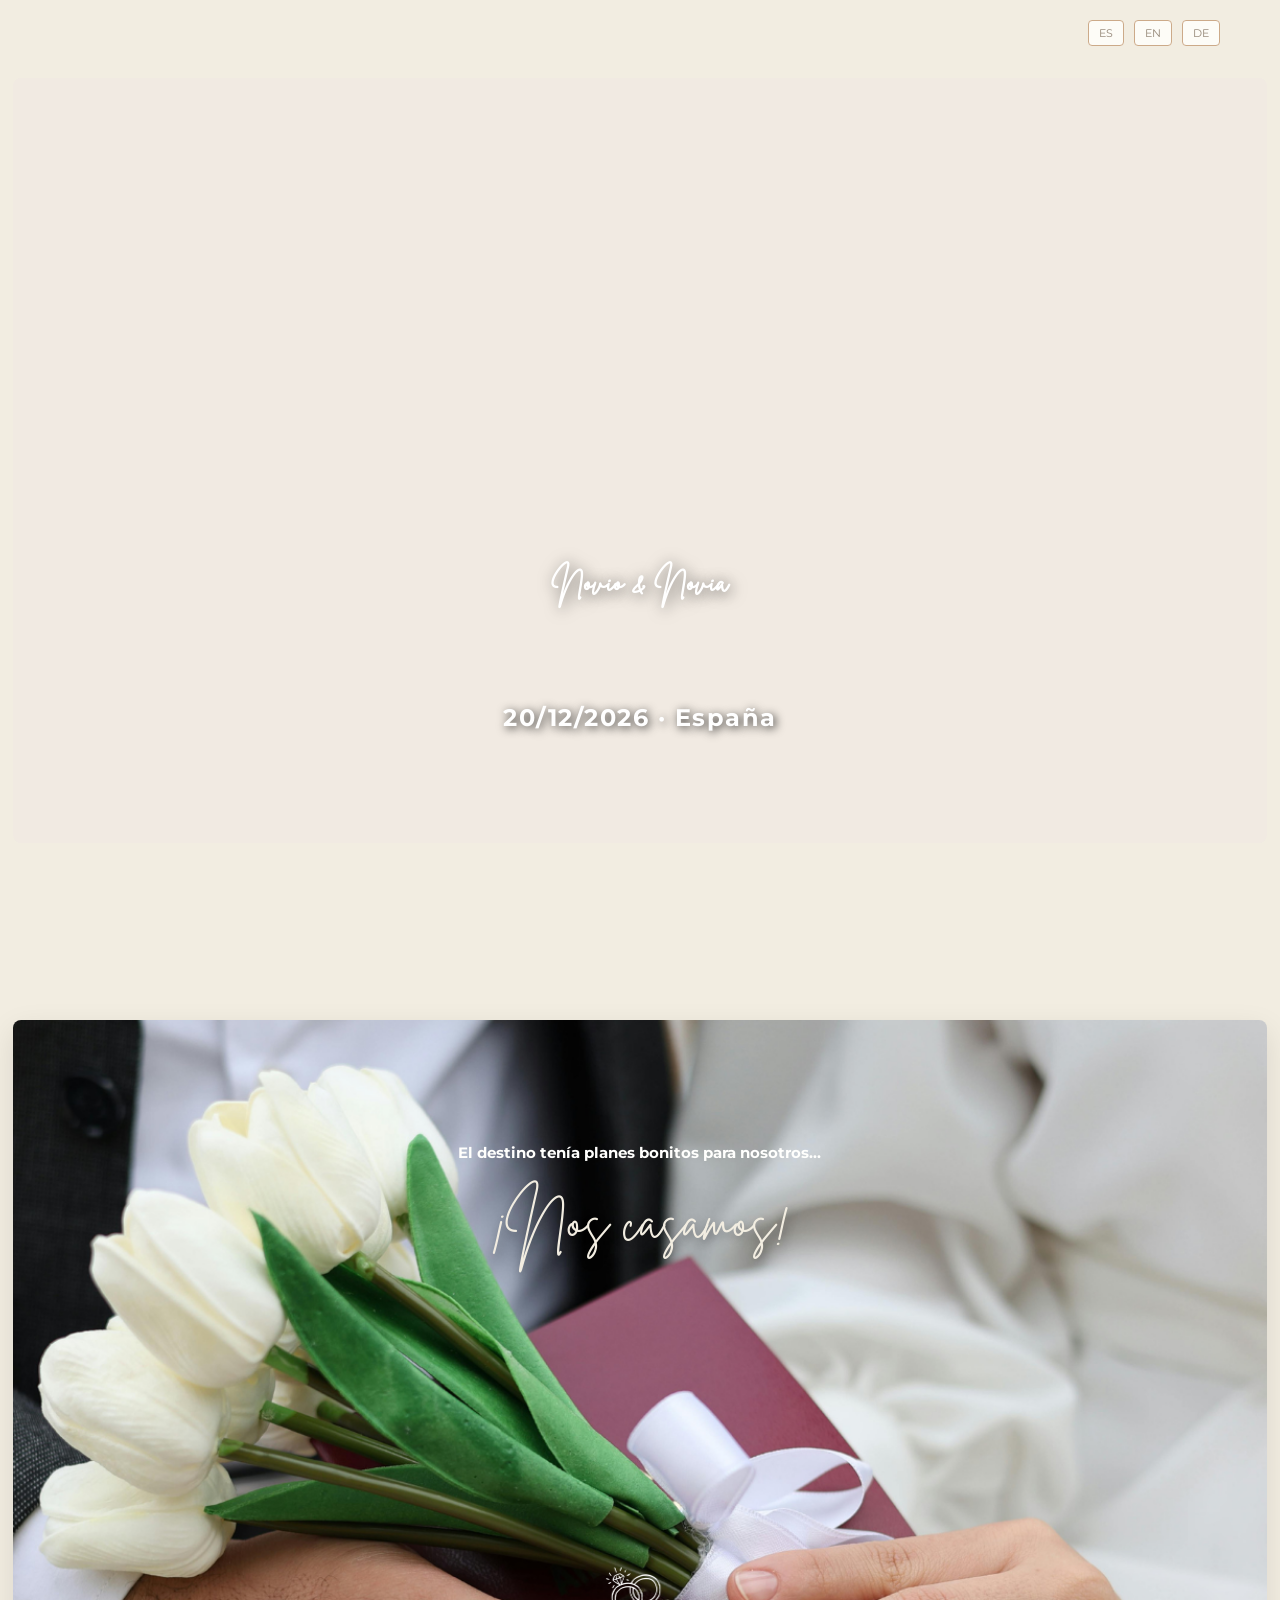
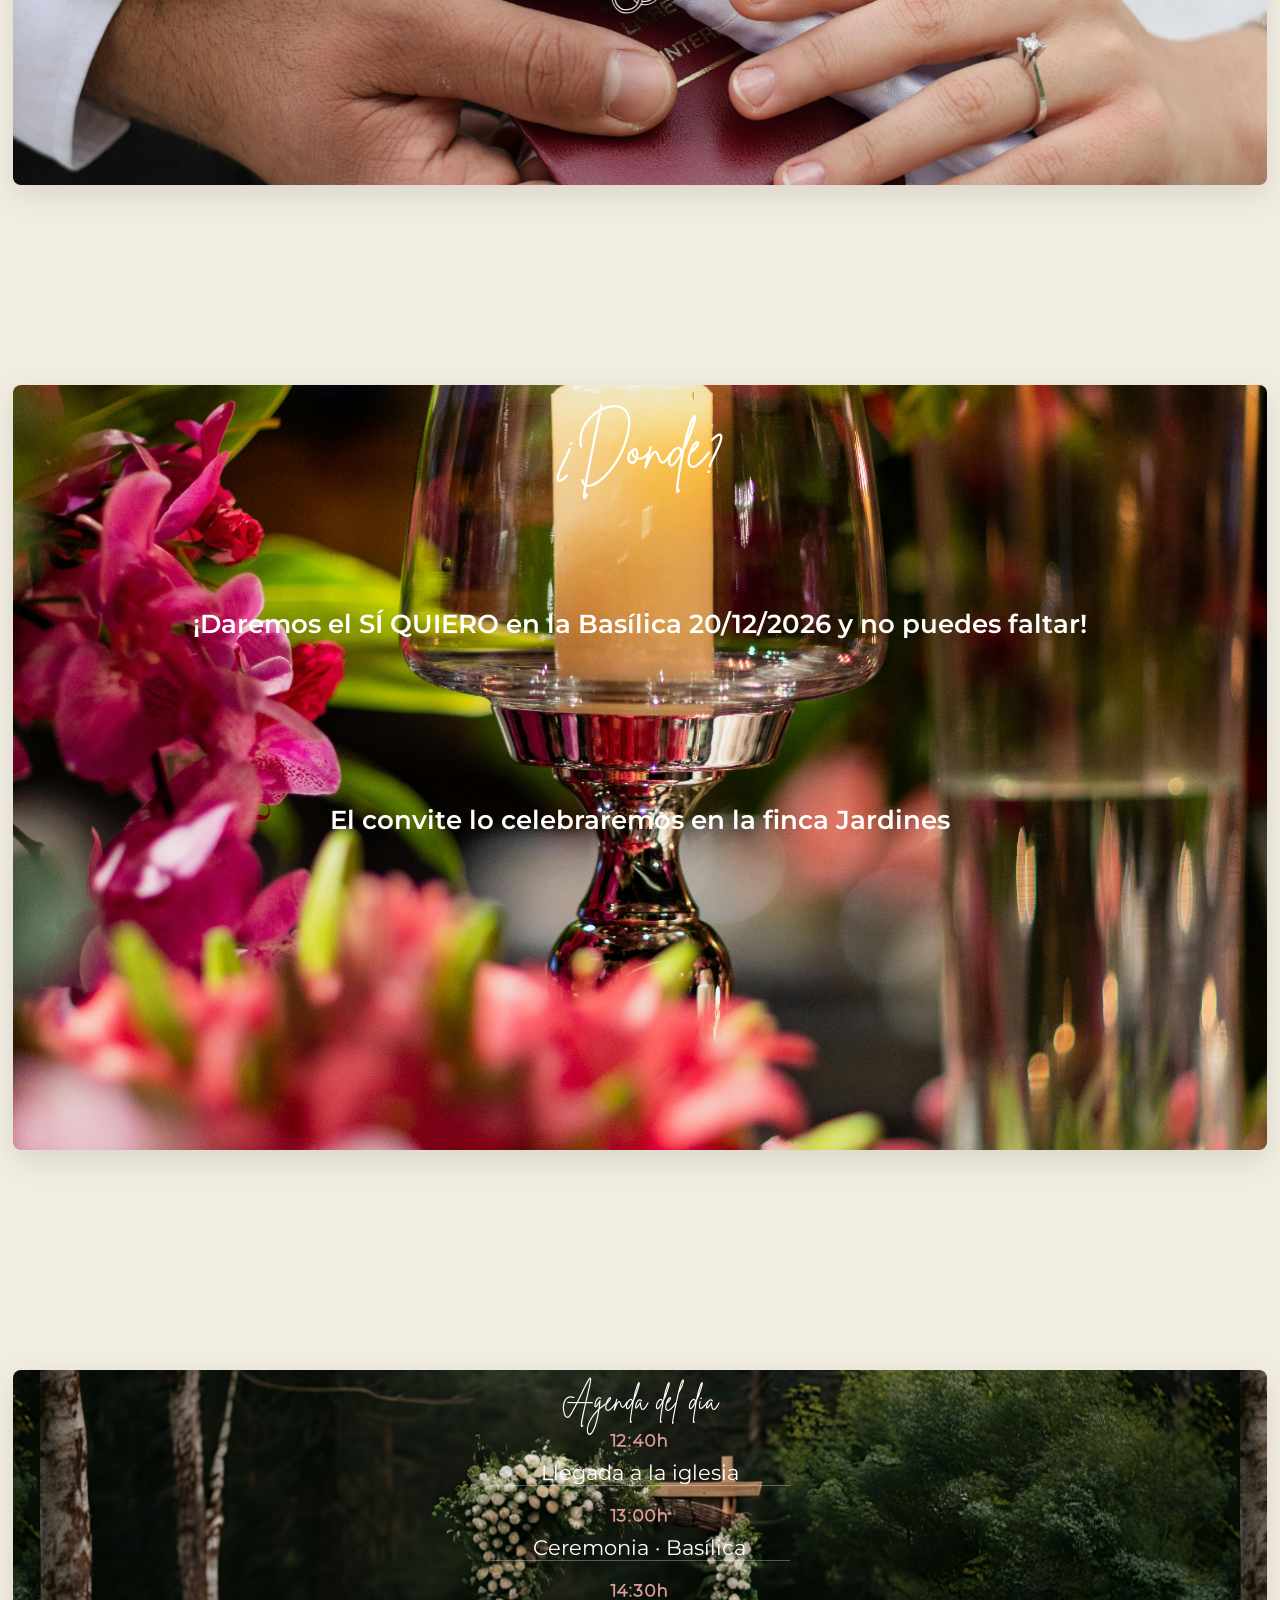
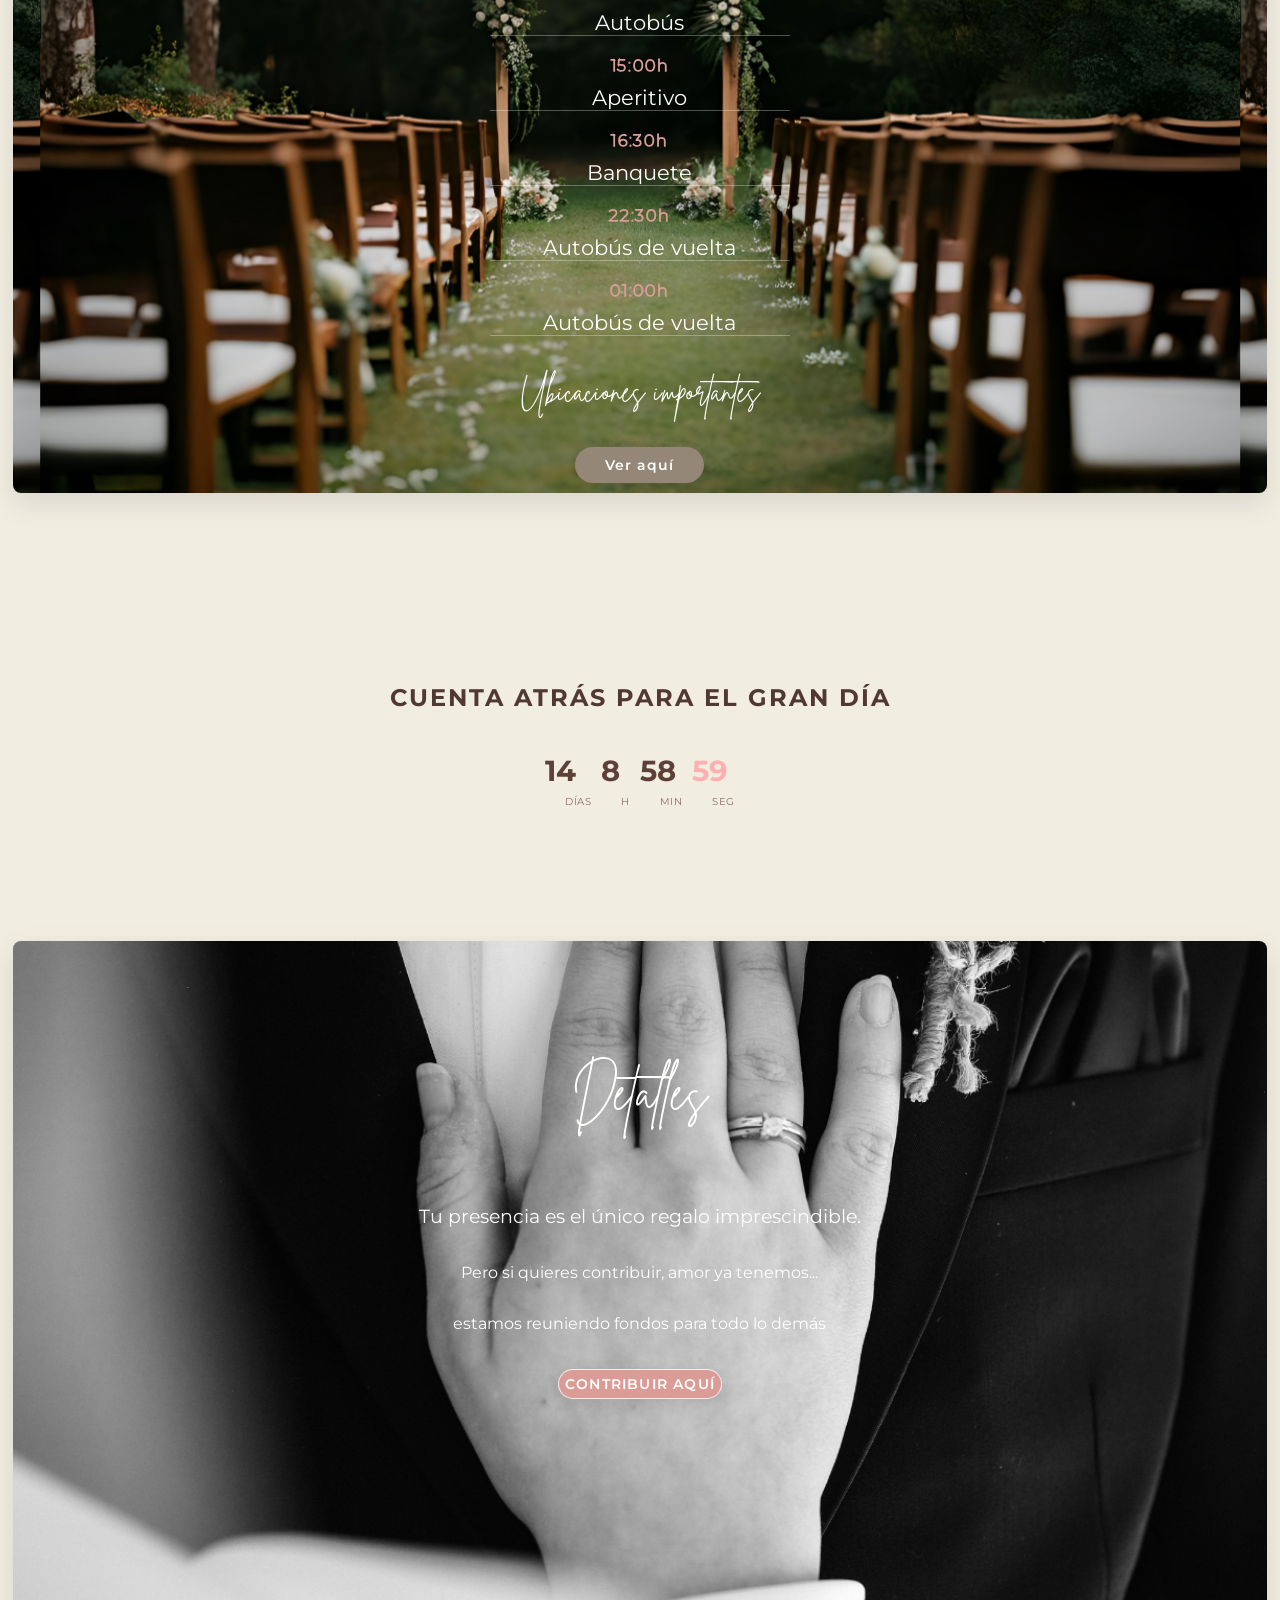
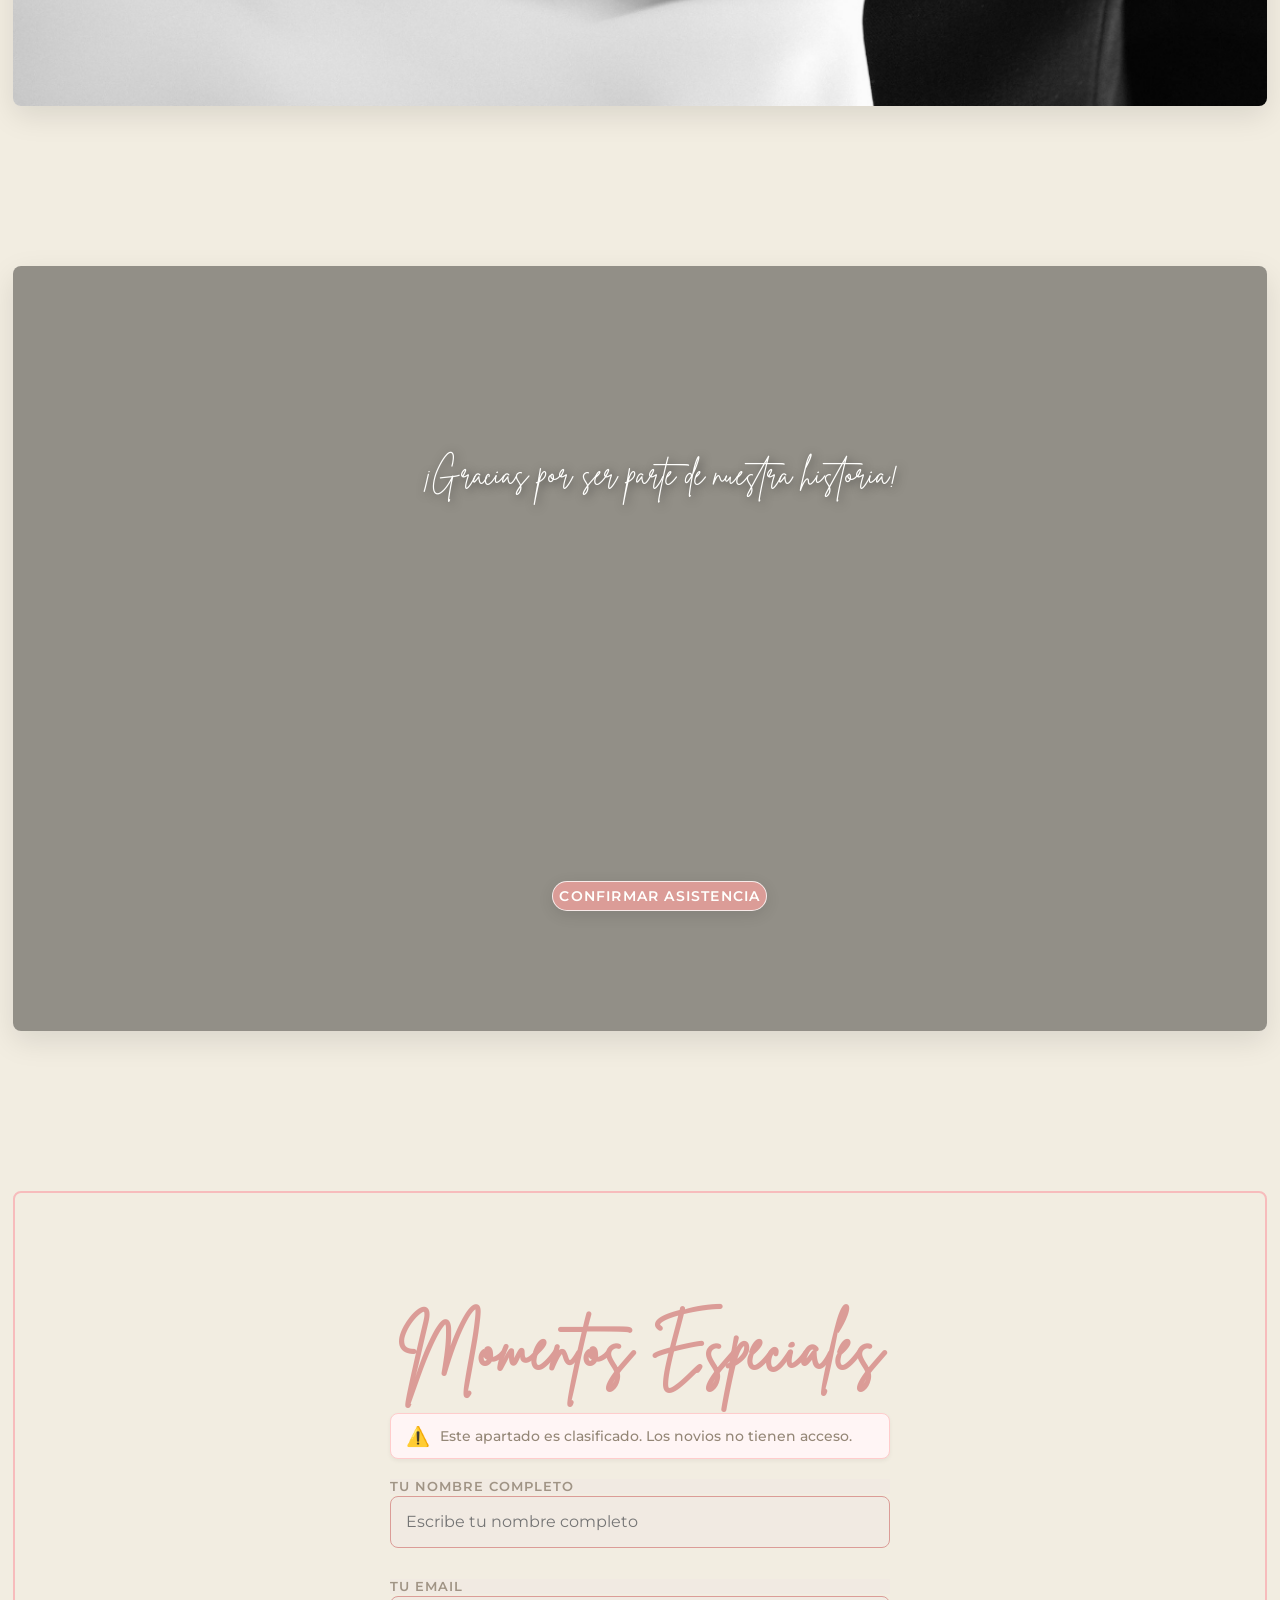
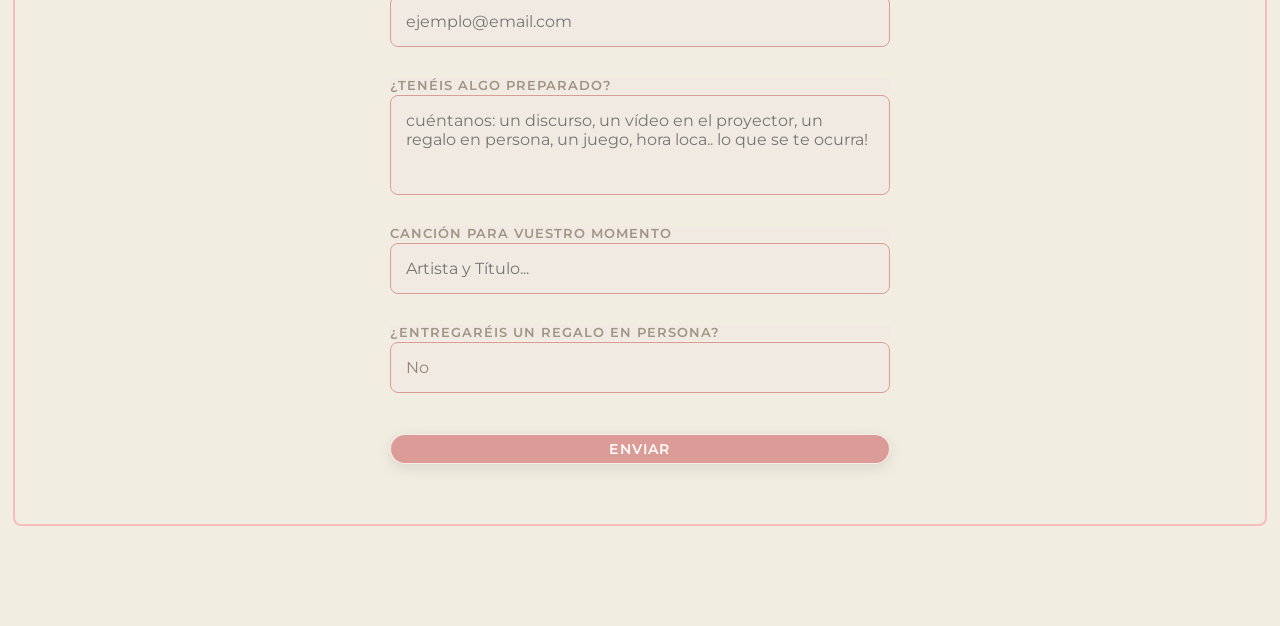
==== commit 8e2ae9c4: "Atualización" ====
--- a/index.html
+++ b/index.html
@@ -65,12 +65,12 @@
     <section class="donde-section">
         <div class="donde-frame-wrapper ">
             <div class="donde-overlay">
-                <h2 class="font-brittany title-donde" data-key="title_donde">Donde</h2>
+                <h2 class="font-brittany title-donde" data-key="where_title">Donde</h2>
                 <p class="donde-text" data-key="ceremony_details">
                     ¡Daremos el SÍ QUIERO en la Basílica el próximo 20/12/2026 y no puedes faltar!
                 </p>
 
-                <p class="donde-text1" data-key="ceremony_donde">El convite lo celebraremos en la finca Jardines del
+                <p class="donde-text1" data-key="party_details">El convite lo celebraremos en la finca Jardines del
                     Canal . </p>
             </div>
         </div>
@@ -338,19 +338,19 @@
                 days_label: "DAYS",
                 hours_label: "H",
                 minutes_label: "MIN",
-                seconds_label: "SECOND",
+                seconds_label: "SEC",
                 go_to_form: "Confirm Attendance",
                 regalo_title: "Details",
                 regalo_intro: "Your presence is the only essential gift.",
                 detalles_p2: "But if you wish to contribute, we already have plenty of love...",
-                detalles_p3: "we are raising funds for everything else",
+                detalles_p3: "\"we are raising funds for everything else\"",
                 btn_money: "CONTRIBUTE HERE",
                 iban_label: "IBAN",
                 secret_title: "Special Moments",
                 anuncio_privacidad: "This section is classified. The couple has no access.",
                 form_name_label: "Your full name",
                 placeholder_nombre_secreto: "Write your full name",
-                label_email: " Your email",
+                label_email: "Your email",
                 placeholder_email: "example@email.com",
                 placeholder_artista: "Artist and Title...",
                 placeholder_juego: "Tell us what you have: a speech, a video, a personal gift, a game, crazy hour... Whatever comes to mind!",
@@ -385,9 +385,9 @@
                 locations_title: "Wichtige Orte",
                 view_location: "Standort anzeigen",
                 map_link: "https://cheky.dev/",
-                countdown_title: "COUNTDOWN ZUM GROSSEN TAG",
+                countdown_title: "COUNTDOWN ZUM GROßEN TAG",
                 days_label: "TAGE",
-                hours_label: "S",
+                hours_label: "STD",
                 minutes_label: "MIN",
                 seconds_label: "SEK",
                 go_to_form: "Teilnahme bestätigen",
@@ -404,7 +404,7 @@
                 label_email: "Deine E-Mail",
                 placeholder_email: "beispiel@email.com",
                 placeholder_artista: "Interpret und Titel...",
-                placeholder_juego: "Erzählen Sie uns, was Sie haben: eine Rede, ein Video, ein persönliches Geschenk, ein Spiel, eine verrückte Stunde ... Was auch immer Ihnen in den Sinn kommt!",
+                placeholder_juego: "Erzähl uns, was ihr habt: eine Rede, ein Video, ein persönliches Geschenk, ein Spiel, eine verrückte Stunde... Was euch auch immer einfällt!",
                 label_cancion: "LIED FÜR EUREN MOMENT",
                 label_juego: "HABT IHR ETWAS VORBEREITET?",
                 label_regalo_persona: "PERSÖNLICHES GESCHENK ÜBERGEBEN?",
